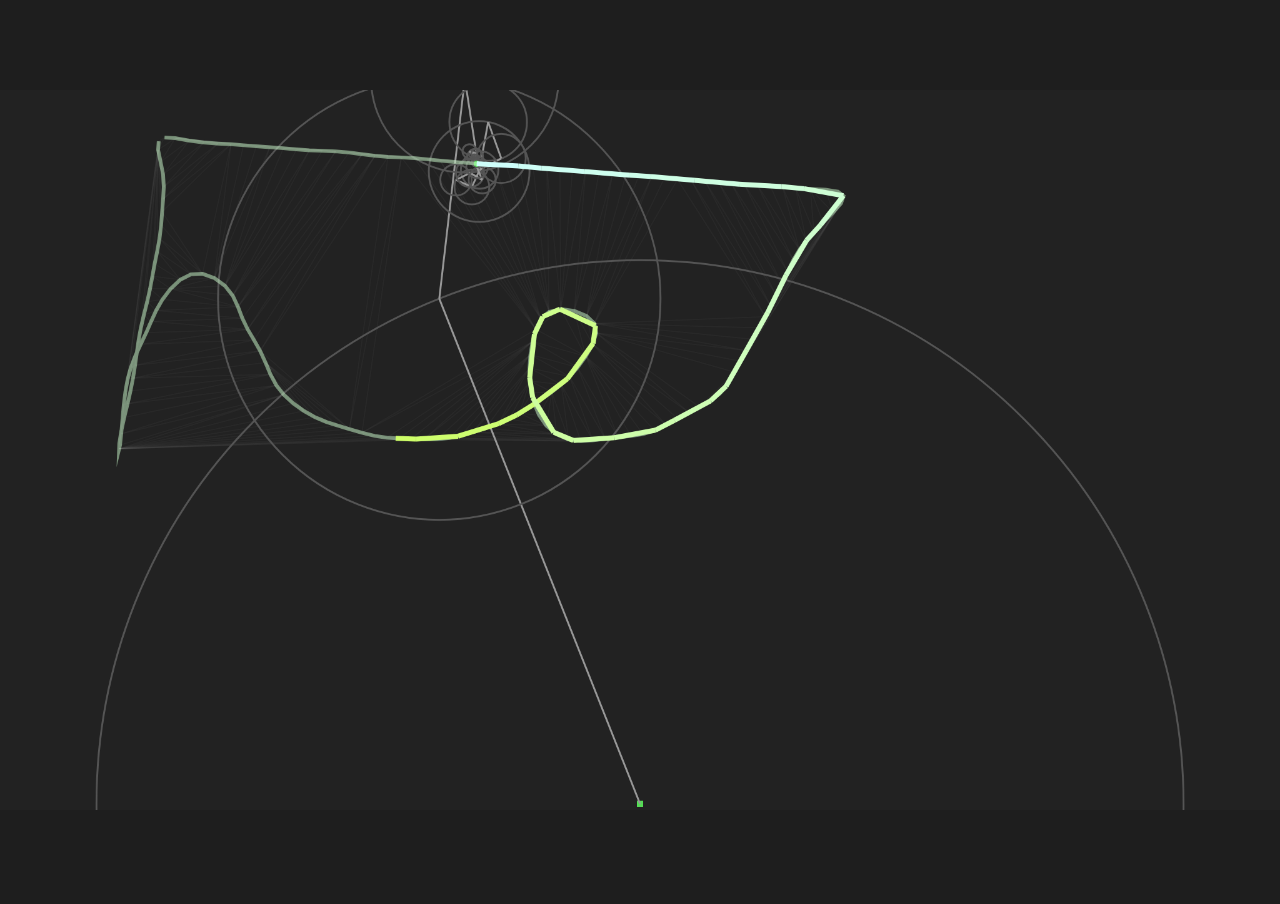
==== FFTBDay.html @ 8b93ca26 "ready for hosting" ====
<!DOCTYPE html>
<html>
<head>
	<meta charset="utf-8">
	<meta name="viewport" content="width=device-width, initial-scale=1">
	<link rel="icon" type="image/x-icon" href="data:image/svg+xml,<svg xmlns='http://www.w3.org/2000/svg'><text y='32' font-size='32'>🎉</text></svg>">
	<title>Happy Birth Day FFT</title>
	<style>
		:root {
			color-scheme: light only !important;
		}

		body {
			overflow: hidden;
			padding:0px;
			margin:0px;
			background: #1E1E1E;
		}
	</style>
</head>
<body>

<script>

function floor(n) {
	return Math.floor(n);
}

function fract(n) {
	return n - floor(n);
}

function mod(n, m) {
	return fract(n / m) * m;
}

function modR(n, m) {
	return floor(n / m) * m;
}

function rgbToHex(r, g, b) {
    r = floor(r); g = floor(g); b = floor(b);
    r = r.toString(16);
    g = g.toString(16);
    b = b.toString(16);
    return ("0".repeat(2-r.length)+r) + ("0".repeat(2-g.length)+g) + ("0".repeat(2-b.length)+b);
}

function smooth(n) {
    return n*n*(3 - 2*n);
}

function lerp(a, b, t) {
    return a*(1-t) + b*t;
}

function catmullRom(p0, p1, p2, p3, t, T=0) { // https://www.desmos.com/calculator/5rpun0qzkg
	let t2 = t*t;
	let t3 = t2*t;

	let a = (2*t3 - 3*t2 + 1);
	let b = (-2*t3 + 3*t2);
	let c = (t3 - 2*t2 + t);
	let d = (t3 - t2);

	let e = (1 - T) * 0.5;
	let f_X = (p2.x - p0.x);
	let f_Y = (p2.y - p0.y);
	let g_X = (p3.x - p1.x);
	let g_Y = (p3.y - p1.y);

	let one_X = a * p1.x;
	let two_X = b * p2.x;
	let three_X = c * e * f_X;
	let four_X = d * e * g_X;

	let one_Y = a * p1.y;
	let two_Y = b * p2.y;
	let three_Y = c * e * f_Y;
	let four_Y = d * e * g_Y;

	let x = one_X + two_X + three_X + four_X;
	let y = one_Y + two_Y + three_Y + four_Y;
	return new Point(x,y);
}

function drawCatmullRom(ctx, points, steps = 20, T=0) {
    if (points.length < 2) return;

    ctx.beginPath();
    ctx.moveTo(points[0].x, points[0].y);

    for (let i = 0; i < points.length - 1; i++) {
        const p0 = points[Math.max(0, i - 1)];
        const p1 = points[i];
        const p2 = points[i + 1];
        const p3 = points[Math.min(points.length - 1, i + 2)];

        for (let j = 1; j <= steps; j++) {
            const t = j / steps;
            const p = catmullRom(p0, p1, p2, p3, t, T);
            ctx.lineTo(p.x, p.y);
        }
    }

    ctx.stroke();
}

function drawCatmullRomBezier(ctx, points) {
    if (points.length < 4) return;

    ctx.beginPath();
    ctx.moveTo(points[1].x, points[1].y);

    for (let i = 0; i < points.length - 3; i++) {
        const p0 = points[i];
        const p1 = points[i + 1];
        const p2 = points[i + 2];
        const p3 = points[i + 3];

        const cp1 = {
            x: p1.x + (p2.x - p0.x) / 6,
            y: p1.y + (p2.y - p0.y) / 6
        };

        const cp2 = {
            x: p2.x - (p3.x - p1.x) / 6,
            y: p2.y - (p3.y - p1.y) / 6
        };

        ctx.bezierCurveTo(
            cp1.x, cp1.y,
            cp2.x, cp2.y,
            p2.x, p2.y
        );
    }

    ctx.stroke();
}

function secureRandomFloat() {
  const array = crypto.getRandomValues(new Uint32Array(1));

  return array[0] / 0xffffffff;
}

function hash12(a, b = 10) { // https://www.shadertoy.com/view/WXSBDV
	let x = a * 256.8 + 0.2;
	let y = b * 256.8 + 0.2;
	let z = x;

	x = fract(x * 0.1031);
	y = fract(y * 0.1031);
	z = fract(z * 0.1031);

	x += x * (y + 33.33);
	y += y * (z + 33.33);
	z += z * (x + 33.33);

	return fract((x + y) * z);
	/* ((fract(x * 0.1031) + fract(x * 0.1031) * (fract(y * 0.1031) + 33.33)) + (fract(y * 0.1031) + fract(y * 0.1031) * (fract(x * 0.1031) + 33.33))) * (fract(x * 0.1031) + fract(x * 0.1031) * (fract(x * 0.1031) + 33.33))
 	 =
 	fract(x * 0.1031)*(fract(x * 0.1031)+34.33) * ((2*fract(y * 0.1031) + 34.33)*fract(x * 0.1031) + 34.33*fract(y * 0.1031)) */
}

function circumCircle(p1,p2,p3) {
	// https://www.desmos.com/calculator/okei9kr8yi

	// delta x and y
	let dx1 = p1.x - p2.x;
	let dy1 = p1.y - p2.y;

	let dx2 = p2.x - p3.x;
	let dy2 = p2.y - p3.y;

	let dx3 = p3.x - p1.x;
	let dy3 = p3.y - p1.y;

	// triangle sides
	let l1 = Math.sqrt(dx1*dx1 + dy1*dy1);
	let l2 = Math.sqrt(dx2*dx2 + dy2*dy2);
	let l3 = Math.sqrt(dx3*dx3 + dy3*dy3);

	let s = (l1 + l2 + l3) / 2;

	// triangle area
	let a = Math.sqrt(s * (s - l1) * (s - l2) * (s - l3));

	// cirlce radius
	let r = (l1 * l2 * l3) / (4 * a);

	// angles between vertices
	// let a1 = Math.atan2(dy1, dx1);

	// midpoints of sides
	// let m1 = {x: p1.x - l1 / 2 * Math.cos(a1), y: p1.y - l1 / 2 * Math.sin(a1)};
	let m1 = {x: p1.x - l1 * (dx1 / l1) / 2, y: p1.y - l1 * (dy1 / l1) / 2}; // normalized dx and dy
	let m2 = {x: p2.x - l2 * (dx2 / l2) / 2, y: p2.y - l2 * (dy2 / l2) / 2};
	let m3 = {x: p3.x - l3 * (dx3 / l3) / 2, y: p3.y - l3 * (dy3 / l3) / 2};

	// perpendicular angles
	// let piOverTwo = Math.PI / 2;
	// let TAU = Math.PI * 2;
	// let a12 = mod(a1 + piOverTwo, TAU);

	// slope and y-intercept (y = mx + b)
	/*	
		s1 = Math.tan(a12)
		s1 = Math.tan(mod(Math.atan2(p1.y - p2.y, p1.x - p2.x) + piOverTwo, TAU))

		theta = Math.atan2(dy, dx)
		s1 = Math.tan(theta + piOverTwo)
		becomes: (-dx / dy)
			because: cos(theta) = dx / r
					 sin(theta) = dy / r

					 [tan(t) = sin(t)/cos(t)]
					 [tan(t + 90deg) = cos(t)/sin(t)]

			so:  -(cos(theta) / sin(theta)) = -((dx / r) / (dy / r)) = -(dx / dy)

		therefore:
			s1 = -(p1.x - p2.x) / (p1.y - p2.y)
			s1 = (p2.x - p1.x) / (p1.y - p2.y)

	*/
	let s1 = -dx1 / dy1; // slope
	let s2 = -dx2 / dy2;
	let s3 = -dx3 / dy3;

	let b1 = m1.y - s1 * m1.x; // intercept
	let b2 = m2.y - s2 * m2.x;
	let b3 = m3.y - s3 * m3.x;

	// Solving for x and then y with three equations (y=mx+b)
	let cx = (b2 - b1) / (s1 - s2);
	let cy = s3 * cx + b3
	return {x: cx, y: cy, r: r};
}

function isCollinear(p1, p2, p3) {
    const cross =
        (p2.x - p1.x) * (p3.y - p1.y) -
        (p2.y - p1.y) * (p3.x - p1.x);

    const EPSILON = 1e-10;
    return Math.abs(cross) < EPSILON;
}

function hashArrayToNumber(arr) {
  // 1. Serialize the array to a consistent string format
  const str = JSON.stringify(arr);
  
  // 2. Initialize FNV-1a 32-bit offset basis
  let hash = 2166136261;
  
  for (let i = 0; i < str.length; i++) {
    // XOR the bottom with the current character
    hash ^= str.charCodeAt(i);
    // Multiply by the 32-bit FNV prime
    hash = Math.imul(hash, 16777619);
  }
  
  // Return as an unsigned 32-bit integer
  return hash >>> 0;
}

function shuffleArrayInPlace(arr, onlyOnce=false) {
	if (onlyOnce) { let arrHash = hashArrayToNumber(arr); }
	for (let i = arr.length - 1; i >= 0; i--) {
		if (onlyOnce) {
			let j = parseInt(hash12(i, arrHash)*i);
		} else {
			let j = parseInt(secureRandomFloat()*i);
		}
		[arr[i], arr[j]] = [arr[j], arr[i]];
	}
}

function shuffleArray(arrIn, onlyOnce=false) {
	let arr = Array.from(arrIn);
	let arrHash;
	if (onlyOnce) { arrHash = hashArrayToNumber(arr); }
	for (let i = arr.length - 1; i >= 0; i--) {
		let j;
		if (onlyOnce) {
			j = parseInt(hash12(i, arrHash)*i);
		} else {
			j = parseInt(secureRandomFloat()*i);
		}
		[arr[i], arr[j]] = [arr[j], arr[i]];
	}
	return arr;
}


class Point {
	constructor(x,y) {
		this.x = x;
		this.y = y;
	}

	equals(p) {
		return (this.x == p.x && this.y == p.y);
	}
}

class Segment {
	constructor(p1, p2) {
		this.p1 = p1;
		this.p2 = p2;
		this.length = -1;
		this.computeLength();
	}

	computeLength() {
		let dx = this.p1.x - this.p2.x;
		let dy = this.p1.y - this.p2.y;
		this.length = Math.sqrt(dx * dx + dy * dy);
	}

	equals(s) { // direction doesn't matter (for now)
		return ((this.p1.equals(s.p1) && this.p2.equals(s.p2)) || (this.p1.equals(s.p2) && this.p2.equals(s.p1)));
	}

	intersect(seg2) {
		// https://www.desmos.com/calculator/l7csvkyy6v

		let W = (this.p1.x - this.p2.x) * (seg2.p1.y - seg2.p2.y) - (this.p1.y - this.p2.y) * (seg2.p1.x - seg2.p2.x);

		let Wt = (this.p1.x - seg2.p1.x) * (seg2.p1.y - seg2.p2.y) - (this.p1.y - seg2.p1.y) * (seg2.p1.x - seg2.p2.x);

		let Wu = (this.p1.x - seg2.p1.x) * (this.p1.y - this.p2.y) - (this.p1.y - seg2.p1.y) * (this.p1.x - this.p2.x);

		if (W == 0) return [false, 0, 0];
		let t = Wt/W;
		let u = Wu/W;

		let Ix = this.p1.x + t * (this.p2.x - this.p1.x);
		let Iy = this.p1.y + t * (this.p2.y - this.p1.y);
		let hit = (W == 0 ? false : (u < 0 ? false : (u > 1 ? false : (t < 0 ? false : (t > 1 ? false : true)))));
		return {hit: hit, x: Ix, y: Iy, t: t, u: u};
	}

	hasPoint(p) {
		if (this.p1.equals(p) || this.p2.equals(p)) {
			return true;
		} else {
			return false;
		}
	}
}

function pointKey(p) {
    return `${p.x},${p.y}`;
}

function segmentsToTrianglePoints(s1, s2, s3) { // assuming they make a valid triangle
	const segments = [s1, s2, s3];

    // Collect unique points
    const points = new Map();

    for (const s of segments) {
        points.set(pointKey(s.p1), s.p1);
        points.set(pointKey(s.p2), s.p2);
    }

    return [...points.values()];
}

function segmentsFormTriangle(s1, s2, s3) {
    const segments = [s1, s2, s3];

    // Collect unique points
    const points = new Map();

    for (const s of segments) {
        points.set(pointKey(s.p1), s.p1);
        points.set(pointKey(s.p2), s.p2);
    }

    // A triangle must have exactly 3 unique vertices
    if (points.size !== 3) {
        return false;
    }

    // Count how many segment endpoints touch each vertex
    const degree = {};

    for (const key of points.keys()) {
        degree[key] = 0;
    }

    for (const s of segments) {
        degree[pointKey(s.p1)]++;
        degree[pointKey(s.p2)]++;
    }

    // Every vertex must belong to exactly 2 segments
    if (!Object.values(degree).every(d => d === 2)) {
        return false;
    }

    // Check that the three points are not collinear
    const [A, B, C] = [...points.values()];

    const area2 =
        (B.x - A.x) * (C.y - A.y) -
        (B.y - A.y) * (C.x - A.x);

    return area2 !== 0;
}

function pointsFormTriangle(p1, p2, p3) {
	let s1 = new Segment(p1, p2);
	let s2 = new Segment(p2, p3);
	let s3 = new Segment(p3, p1);
	return segmentsFormTriangle(s1, s2, s3);
}

function trianglesToUniqueSegments(tris) {
	const segments = [];

    for (const tri of tris) {
        for (const seg of tri.getSegments()) {
            if (!segments.some(s => s.equals(seg))) {
                segments.push(seg);
            }
        }
    }

    return segments;
}

class Triangle {
	constructor(p1,p2,p3) {
		this.p1 = p1;
		this.p2 = p2;
		this.p3 = p3;
	}

	getSegments() {
		return [
			new Segment(this.p1, this.p2),
			new Segment(this.p2, this.p3),
			new Segment(this.p3, this.p1)
		];
	}

	getPoints() {
		return [this.p1, this.p2, this.p3];
	}

	hasPoint(p) {
		if (this.p1.x == p.x && this.p1.y == p.y) {
			return true;
		} else if (this.p2.x == p.x && this.p2.y == p.y) {
			return true;
		} else if (this.p3.x == p.x && this.p3.y == p.y) {
			return true;
		} else {
			return false
		}
	}

	getCircle() {
		if (this.circ == null) this.circ = circumCircle(this.p1, this.p2, this.p3);
		return this.circ;
	}

	pointInCirc(p) { // or on edge
		// return (p.x - circ.x)**2 + (p.y - circ.y)**2 <= circ.r**2;

		let a = this.p1;
		let b = this.p2;
		let c = this.p3;
		let d = p;

		// absolute coordinates
		// const az = a.x * a.x + a.y * a.y;
		// const bz = b.x * b.x + b.y * b.y;
		// const cz = c.x * c.x + c.y * c.y;
		// const dz = d.x * d.x + d.y * d.y;
		// const det =
		//     a.x * (b.y * (cz - dz) + c.y * (dz - bz) + d.y * (bz - cz))
		//   - b.x * (a.y * (cz - dz) + c.y * (dz - az) + d.y * (az - cz))
		//   + c.x * (a.y * (bz - dz) + b.y * (dz - az) + d.y * (az - bz))
		//   - d.x * (a.y * (bz - cz) + b.y * (cz - az) + c.y * (az - bz));

		// translated to center at (0,0)
		const ax = a.x - d.x;
	    const ay = a.y - d.y;
	    const bx = b.x - d.x;
	    const by = b.y - d.y;
	    const cx = c.x - d.x;
	    const cy = c.y - d.y;
		const det =
        (ax * ax + ay * ay) * (bx * cy - by * cx) -
        (bx * bx + by * by) * (ax * cy - ay * cx) +
        (cx * cx + cy * cy) * (ax * by - ay * bx);

		const orient =
		    (b.x - a.x) * (c.y - a.y) -
		    (b.y - a.y) * (c.x - a.x);

		// if (orient > 0) {
		//     // a -> b -> c is counterclockwise (CCW)
		//     if (det > 0) {
		// 	    // inside circumcircle
		// 	    return true;
		// 	} else if (det < 0) {
		// 	    // outside
		// 	    return false;
		// 	} else {
		// 	    // exactly on the circumcircle
		// 	    return true;
		// 	}
		// } else if (orient < 0) {
		//     // a -> b -> c is clockwise (CW)
		//     // reverse sign if clockwise
		// 	if (det < 0) {
		// 	    // inside circumcircle
		// 	    return true;
		// 	} else if (det > 0) {
		// 	    // outside
		// 	    return false;
		// 	} else {
		// 	    // exactly on the circumcircle
		// 	    return true;
		// 	}
		// } else {
		//     // collinear (no unique circumcircle)
		// 	return false;
		// }

		if (orient == 0) return false;
		const EPS = 1e-12; // accounting for floating point imprecision
		return (orient > 0) ? (det >= -EPS) : (det <= +EPS);
	}

	pointInTriangle(p) {
		let det = (this.p2.y - this.p3.y) * (this.p1.x - this.p3.x) + (this.p3.x - this.p2.x) * (this.p1.y - this.p3.y);
		if (det == 0) return false; // or true, idk just avoid error
		
		let u = (this.p2.y - this.p3.y) * (p.x - this.p3.x) + (this.p3.x - this.p2.x) * (p.y - this.p3.y);
		u = u / det;
		
		let v = (this.p3.y - this.p1.y) * (p.x - this.p3.x) + (this.p1.x - this.p3.x) * (p.y - this.p3.y);
		v = v / det;

		let w = 1 - u - v;

		return (u >= 0 && v >= 0 && w >= 0);
	}
}

function bowyer_watson_SUPERTRIANGLE(pl, M = 10) {
	let x_min = 1000000;
	let y_min = 1000000;
	let x_max = -1000000;
	let y_max = -1000000;

	for (let i = 0; i < pl.length; i++) {
		if (x_min > pl[i].x) x_min = pl[i].x;
		if (y_min > pl[i].y) y_min = pl[i].y;
		if (x_max < pl[i].x) x_max = pl[i].x;
		if (y_max < pl[i].y) y_max = pl[i].y;
	}

	let dx = x_max - x_min;
	let dy = y_max - y_min;
	let d_max = (dx > dy ? dx : dy);

	let x_mid = (x_max + x_min) * 0.5;
	let y_mid = (y_max + y_min) * 0.5;

	let v1_x = x_mid;
	let v1_y = y_max + M*d_max;

	let v2_x = x_min - M*d_max;
	let v2_y = y_min - M*d_max;

	let v3_x = x_max + M*d_max;
	let v3_y = y_min - M*d_max;

	return new Triangle(new Point(v1_x, v1_y), new Point(v2_x, v2_y), new Point(v3_x, v3_y));
}

function addBoundaryEdge(boundary, edge) {
    const index = boundary.findIndex(e => e.equals(edge));

    if (index === -1) {
        boundary.push(edge);
    } else {
        // Shared by two triangles, so remove it.
        boundary.splice(index, 1);
    }
}

// Delaunay triangulation Bowyer–Watson
function bowyer_watson(pl) { // [{x:0,y:0}] / [Point()]
	// 1. Start with a large "super triangle."
	let superTriangle = bowyer_watson_SUPERTRIANGLE(pl);
	let tris = [superTriangle]; // list of triangles

	for (let i = 0; i < pl.length; i++) {
		// Insert one point at a time.
		let pt = pl[i]; // point_temp

		// Remove every triangle whose circumcircle contains the new point.
		let temp_tris = [];
		let removedSegments = [];
		for (let j = 0; j < tris.length; j++) {
			if (!tris[j].pointInCirc(pt)) { // check if current point is in the current triangle's circumcircle (CmC)
				temp_tris.push(tris[j]); // nothing changed

			} else {
				// don't add the same segment to removedSegments twice (inccorrect)
				// if a segment appears twice, don't add it at all
				let [temp_s1, temp_s2, temp_s3] = tris[j].getSegments();
				addBoundaryEdge(removedSegments, temp_s1);
				addBoundaryEdge(removedSegments, temp_s2);
				addBoundaryEdge(removedSegments, temp_s3);
			}
		}
		
		tris = temp_tris; // triangle list without the triangles that have the point in their CmC

		// The boundary of the removed region forms a polygon.
		// Connect the new point to each boundary edge.
		for (let j = 0; j < removedSegments.length; j++) {
			// if (segmentsFormTriangle(removedSegments[j+0], removedSegments[j+1], pt)) {
			// 	let [t_p1,t_p2,t_p3] = segmentsToTrianglePoints(removedSegments[j+0], removedSegments[j+1], pt);
			// 	tris.push(new Triangle(t_p1, t_p2, t_p3));
			// }

			tris.push(new Triangle(removedSegments[j].p1, removedSegments[j].p2, pt));	
		}
	}

	// Remove triangles connected to the super triangle at the end.
	let temp_tris = [];
	let pl1 = superTriangle.getPoints();
	for (let i = 0; i < tris.length; i++) {

		let pl2 = tris[i].getPoints();
		let keepBool = true;
		for (const p1 of pl1) {
			for (const p2 of pl2) {
				if (p1.equals(p2)) {
					keepBool = false;
					break;
				}
			}
			if (!keepBool) break;
		}
		if (keepBool) temp_tris.push(tris[i]); // nothing changed
	}
	tris = temp_tris; // triangle list without the triangles that have the point in their CmC

	return tris;
} // return array of Triangles

class UnionFind { // also called disjoint set union
  constructor(n) {
    this.parent = Array.from({ length: n }, (_, i) => i); // where does vertex i point (who is its parent)
    this.rank = Array(n).fill(0); // sub-tree length  (try to keep smaller ones at the end)
  }

  find(x) { // where does x point  (which parent)
    if (this.parent[x] !== x) {
      this.parent[x] = this.find(this.parent[x]); // Path compression (3 -> 2 -> 1) => (3 -> 1)
    }
    return this.parent[x];
  }

  union(a, b) { // are these two vertices already connected?
    let rootA = this.find(a);
    let rootB = this.find(b);

    // does the vertex ultimately link back to the same parent vertex
    if (rootA === rootB) return false; // Yes, it does. You can't add the segment, as it will form a loop.

    // make sure the shorter tree is last
    if (this.rank[rootA] < this.rank[rootB]) {
      [rootA, rootB] = [rootB, rootA];
    }

    this.parent[rootB] = rootA;

    if (this.rank[rootA] === this.rank[rootB]) {
      this.rank[rootA]++;
    }

    return true; // Yes, you can add the segment. There will bo no loops.
  }
}

// minimum spanning tree Kruskal's Algorithm
function kruskal(bwsIn) { // pass in bowyer_watson after applying trianglesToUniqueSegments
	// sort segments based on length
	// let bw = bwsIn.toSorted((a, b) => (a.length - b.length)); // a - b = 1234;  b - a = 4321
	let bw = bwsIn;
	let edgeVertices = Array.from({length:bw.length}, ()=>({u: -1, v: -1, w: -1}));
	let kruskal_mst = [];

	// get the vertices  (vertices.length = number of nodes)
	let vertices = new Set();
	for (const { p1, p2 } of bw) {
	  vertices.add(pointKey(p1));
	  vertices.add(pointKey(p2));
	}
	vertices = [...vertices];
	const N = vertices.length;

	for (let i = 0; i < bw.length; i++) {
		edgeVertices[i].u = vertices.indexOf(pointKey(bw[i].p1));
		edgeVertices[i].v = vertices.indexOf(pointKey(bw[i].p2));
		edgeVertices[i].w = bw[i].length;
	}

	// // code to find each segment's connections 
	// let connections = Array.from({length:bwIn.length}, ()=>[[], []]);
	// for (let i = 0; i < bw.length; i++) {
	// 	// get all connections (segment end to end)
	// 	for (let j = 0; j < bw.length; j++) {
	// 		if (i == j) continue;
	// 		if (bw[i].p1.equals(bw[j].p1) || bw[i].p1.equals(bw[j].p2)) {
	// 			connections[i][0].push(j);
	// 		} else if (bw[i].p2.equals(bw[j].p1) || bw[i].p2.equals(bw[j].p2)) {
	// 			connections[i][1].push(j);
	// 		}
	// 	}
	// }

	let uf = new UnionFind(N);
	for (let i = 0; i < bw.length; i++) {
		if (uf.union(edgeVertices[i].u, edgeVertices[i].v)) {
			kruskal_mst.push(bw[i]);

			if (kruskal_mst.length == N - 1) break;
		}
	}
	
	return kruskal_mst;
} // return array of Segments

function mst(bwsIn) {
	return kruskal(bwsIn.toSorted((a, b) => (a.length - b.length))); // a - b = 1234;  b - a = 4321
	// return kruskal(bwsIn.toSorted((a, b) => (b.length - a.length))); // max-spanning tree
	// return kruskal(shuffleArray(bwsIn, true)); // random tree w/o loops
}

function voronoi(bwtIn) { // pass in bawyer-watson before applying trianglesToUniqueSegments
	let points = new Map(); // Map to get unique points
	let circles = [];
    for (const t of bwtIn) {
        points.set(pointKey(t.p1), t.p1);
        points.set(pointKey(t.p2), t.p2);
        points.set(pointKey(t.p3), t.p3);
    	circles.push(t.getCircle()); // get circle
    }
    points = [...points.values()]; // Map to array

    let result = [];

    for (let i = 0; i < points.length; i++) {
    	let pt = points[i];

    	// get all triangles with p in their circles
    	let temp_trianglesI = [];
    	for (let j = 0; j < bwtIn.length; j++) {
    		if (bwtIn[j].pointInCirc(pt)) {
    			temp_trianglesI.push(j);
    		}
    	}

    	// sort around p by angle
    	temp_trianglesI.sort((a,b)=>{
    		let x1 = circles[a].x;
    		let y1 = circles[a].y;
    		let t1 = Math.atan2(y1 - pt.y, x1 - pt.x);

    		let x2 = circles[b].x;
    		let y2 = circles[b].y;
    		let t2 = Math.atan2(y2 - pt.y, x2 - pt.x);

    		return t1 - t2;
    	});

    	let tval = temp_trianglesI.map((v) => {
    		return {x: circles[v].x, y: circles[v].y};
    	});
    	result.push(tval);
    }
    return result;
}


function polygonMean(pl) {
	let n = pl.length - 1;
	let cx = 0;
	let cy = 0;
	for (let i = 0; i <= n; i++) {
		cx += pl[i].x;
		cy += pl[i].y;
	}
	cx /= n;
	cy /= n;
	return {x: cx, y: cy};
}

function orderPolygon(pl) {
	let {cx, cy} = polygonMean(pl);
	let n = pl.length - 1;
	let t = [];
	for (let i = 0; i <= n; i++) {
		t.push(Math.atan2(pl[i].y - cy, pl[i].x - cx)); // angle relative to "center"
	}

	return pl.toSorted((a,b) => {
		let i1 = pl.findIndex((p) => p.equals(a));
		let i2 = pl.findIndex((p) => p.equals(b));
		return t[i1] - t[i2];
	}); // sort based on angle
}

function polygonArea(pl) { // [Point()]
	let n = pl.length - 1;
	let sum = 0;
	let j, k;
	for (let i = 0; i <= n; i++) {
		j = parseInt(mod(i + 0, n).toFixed(2));
		k = parseInt(mod(i + 1, n).toFixed(2));
		sum += (pl[j].x * pl[k].y - pl[k].x * pl[j].y);
	}
	sum /= 2;
	return sum;
}

function polygonCentroid(pl) {
	let n = pl.length - 1;
	let cx = 0;
	let cy = 0;
	let j, k;
	for (let i = 0; i <= n; i++) {
		j = parseInt(mod(i + 0, n).toFixed(2));
		k = parseInt(mod(i + 1, n).toFixed(2));
		cx += (pl[j].x + pl[k].x) * (pl[j].x * pl[k].y - pl[k].x * pl[j].y);
		cy += (pl[j].y + pl[k].y) * (pl[j].x * pl[k].y - pl[k].x * pl[j].y);
	}
	let a = polygonArea(pl);
	a *= 6;
	cx /= a;
	cy /= a;
	return {x: cx, y: cy};
}


// THIS WAS COPIED FROM AI
// RADIX-2 FFT
function transform(real, imag, inverse = false) {
    const N = real.length;

    if ((N & (N - 1)) !== 0) {
        throw new Error("Length must be a power of 2");
    }

    // Bit-reversal permutation
    let j = 0;
    for (let i = 1; i < N; i++) {
        let bit = N >> 1;
        while (j & bit) {
            j ^= bit;
            bit >>= 1;
        }
        j ^= bit;

        if (i < j) {
            [real[i], real[j]] = [real[j], real[i]];
            [imag[i], imag[j]] = [imag[j], imag[i]];
        }
    }

    // FFT / IFFT
    for (let len = 2; len <= N; len <<= 1) {
        const half = len >> 1;
        const ang = (inverse ? 2 : -2) * Math.PI / len;

        const wlen_r = Math.cos(ang);
        const wlen_i = Math.sin(ang);

        for (let i = 0; i < N; i += len) {
            let w_r = 1;
            let w_i = 0;

            for (let j = 0; j < half; j++) {
                const even = i + j;
                const odd = even + half;

                const u_r = real[even];
                const u_i = imag[even];

                const t_r = real[odd] * w_r - imag[odd] * w_i;
                const t_i = real[odd] * w_i + imag[odd] * w_r;

                real[even] = u_r + t_r;
                imag[even] = u_i + t_i;

                real[odd] = u_r - t_r;
                imag[odd] = u_i - t_i;

                const next_w_r = w_r * wlen_r - w_i * wlen_i;
                w_i = w_r * wlen_i + w_i * wlen_r;
                w_r = next_w_r;
            }
        }
    }

    // Normalize only for IFFT
    if (inverse) {
        for (let i = 0; i < N; i++) {
            real[i] /= N;
            imag[i] /= N;
        }
    }
}

function bluesteinFFT(real, imag) { // way to give n-length data to radix-2
    const N = real.length;

    // Find convolution size (next power of two)
    let M = 1;
    while (M < 2 * N - 1) {
        M <<= 1;
    }

    // Chirp arrays
    const ar = new Array(M).fill(0);
    const ai = new Array(M).fill(0);

    const br = new Array(M).fill(0);
    const bi = new Array(M).fill(0);

    for (let k = 0; k < N; k++) {
        const angle = Math.PI * k * k / N;

        const cos = Math.cos(angle);
        const sin = Math.sin(angle);

        // x[k] * exp(-i*pi*k^2/N)
        ar[k] = real[k] * cos + imag[k] * sin;
        ai[k] = imag[k] * cos - real[k] * sin;

        // exp(+i*pi*k^2/N)
        br[k] = cos;
        bi[k] = sin;

        if (k !== 0) {
            br[M - k] = cos;
            bi[M - k] = sin;
        }
    }


    // FFT(a)
    transform(ar, ai, false);

    // FFT(b)
    transform(br, bi, false);


    // Multiply in frequency domain
    for (let i = 0; i < M; i++) {
        const r = ar[i] * br[i] - ai[i] * bi[i];
        const im = ar[i] * bi[i] + ai[i] * br[i];

        ar[i] = r;
        ai[i] = im;
    }


    // Inverse FFT
    transform(ar, ai, true);


    // Final chirp multiplication
    const outR = new Array(N);
    const outI = new Array(N);

    for (let k = 0; k < N; k++) {

        const angle = Math.PI * k * k / N;

        const cos = Math.cos(angle);
        const sin = Math.sin(angle);

        outR[k] =
            ar[k] * cos +
            ai[k] * sin;

        outI[k] =
            ai[k] * cos -
            ar[k] * sin;
    }


    return {
        real: outR,
        imag: outI
    };
}

function bluesteinIFFT(real, imag) {
    const N = real.length;

    // conjugate
    for (let i = 0; i < N; i++) {
        imag[i] = -imag[i];
    }

    const result = bluesteinFFT(real, imag);

    // conjugate and scale
    for (let i = 0; i < N; i++) {
        real[i] = result.real[i] / N;
        imag[i] = -result.imag[i] / N;
    }
}

function fft(real, imag) {
	/*
	after fft, this is the frequency component:
 		real[k] + i*imag[k]
	amplitude:
 		const amplitude = Math.sqrt(real[k] * real[k] + imag[k] * imag[k]);
	phase:
		const phase = Math.atan2(imag[k], real[k]);
	-----------------------------------------------
		const frequencies = real.map((r, i) => ({
		    index: i,
		    magnitude: Math.sqrt(
		        r*r + imag[i]*imag[i]
		    ),
		    r,
		    i: imag[i]
		}));
	*/
    return bluesteinFFT(real, imag);
}

function ifft(real, imag) {
	/*
	const result = bluesteinFFT(real, imag);

	const coeffs = [];

	for (let i = 0; i < result.real.length; i++) {
	    const r = result.real[i];
	    const im = result.imag[i];

	    coeffs.push({
	        re: r,
	        im: im,
	        freq: i,
	        amp: Math.hypot(r, im),
	        phase: Math.atan2(im, r)
	    });
	}

	coeffs.sort((a, b) => b.amp - a.amp);
	const used = coeffs.slice(0, 50);

	radius: c.amp
	angle: 2PI * t * c.freq + c.phase
	x: radius * cos(angle)
	y: radius * sin(angle)
	*/
    return bluesteinIFFT(real, imag);
}

function getFrequency(k, N) {
	/*
	FFT outputs frequencies like:
		0,1,2,3,...,N-1
	but the upper half represents negative frequencies:
		0,1,2,3,...,N/2,-N/2+1,...,-3,-2,-1
	*/
    return k <= N/2 ? k : k - N;
}

function coefficientsToXY(cs, t) {
	let x = 0;
	let y = 0;
	for (const c of cs) {
		const angle = 2 * Math.PI * c.freq * t + c.phase;
		x += c.amp * Math.cos(angle);
		y += c.amp * Math.sin(angle); // - if drawing is upside down, otherwise keep +
    }
    return new Point(x, y);
}

function drawEpicycles(t, coeffs, mean, ctx, base = new Point(0,0)) {
	/*
		Drawing from the base instead of the mean (center of point) was hard, until it wasn't.

		I tried using AI instead of doing the work myself, and it couldn't figure it out (and that meant "I couldn't figure it out"). Moral of the story: Do it yourself, then use AI to bugfix and check your work. But, really, just do it yourself.
	*/
    let x = base.x;
    let y = base.y;

    ctx.fillStyle = "#5D5";
    ctx.lineWidth = 3;
    ctx.fillRect(base.x - 5, base.y - 5, 10, 10);

    for (const c of coeffs) {

        const prevX = x;
        const prevY = y;

        const radius = c.amp;
        const angle =
            2 * Math.PI * c.freq * t +
            c.phase;

        x += radius * Math.cos(angle);
        y += radius * Math.sin(angle);


        // draw circle
        ctx.strokeStyle = "#555";
        ctx.beginPath();
        ctx.arc(
            prevX,
            prevY,
            radius,
            0,
            Math.PI * 2
        );
        ctx.stroke();


        // draw arm
        ctx.strokeStyle = "#999";
        ctx.beginPath();
        ctx.moveTo(prevX, prevY);
        ctx.lineTo(x, y);
        ctx.stroke();
    }

    return new Point(x, y);
}


/**
 * Calculates the perpendicular squared distance from a point to a line segment.
 */
function getSquareSegmentDistance(p, p1, p2) {
    let x = p1.x;
    let y = p1.y;
    let dx = p2.x - x;
    let dy = p2.y - y;

    if (dx !== 0 || dy !== 0) {
        const t = ((p.x - x) * dx + (p.y - y) * dy) / (dx * dx + dy * dy);

        if (t > 1) {
            x = p2.x;
            y = p2.y;
        } else if (t > 0) {
            x += dx * t;
            y += dy * t;
        }
    }

    dx = p.x - x;
    dy = p.y - y;

    return dx * dx + dy * dy;
}

/**
 * Simplifies a polyline using the Ramer-Douglas-Peucker algorithm.
 * @param {Array<Point>} points - Array of points.
 * @param {number} epsilon - Distance threshold for simplification.
 * @returns {Array<Point>} Simplified array of points.
 */
function simplifyRDP(points, epsilon) {
    if (points.length <= 2) return points;

    const sqEpsilon = epsilon * epsilon;
    const lastIdx = points.length - 1;
    let maxSqDist = 0;
    let index = 0;

    // Find the point with the maximum distance
    for (let i = 1; i < lastIdx; i++) {
        const sqDist = getSquareSegmentDistance(points[i], points[0], points[lastIdx]);
        if (sqDist > maxSqDist) {
            index = i;
            maxSqDist = sqDist;
        }
    }

    // If max distance is greater than epsilon, recursively simplify
    if (maxSqDist > sqEpsilon) {
        const results1 = simplifyRDP(points.slice(0, index + 1), epsilon);
        const results2 = simplifyRDP(points.slice(index), epsilon);

        // Concatenate results, dropping the duplicate middle point
        return results1.slice(0, results1.length - 1).concat(results2);
    }

    // Otherwise, return the endpoints
    return [points[0], points[lastIdx]];
}


function resampleToEqualSpacing(points, spacing) {
	let n = points.length - 1;
	let n2 = 10*n;
	let n3 = 1 / n2;

	let res = [points[0]];

	for (let j = 0; j < n; j+=n3) {
		let i = parseInt(floor(j));
		let l = fract(j);

		let x = lerp(points[i].x, points[i+1].x, l);
		let y = lerp(points[i].y, points[i+1].y, l);
		let d = Math.sqrt((res[res.length-1].x - x)**2 + (res[res.length-1].y - y)**2);

		if (d >= spacing) {
			res.push(new Point(x, y));
		}
	}
	return res;
}

class Stroke {
	constructor() {
		this.raw = [];
		this.simple = [];
		this.resampled = [];
		
		this.coeffs = [];
		this.used = [];
		this.traced = [];
		this.mean = null;
		this.ftRes = [];
		this.triangleSegments = [];
	}

	async process(penBase = new Point(0,0)) {
		// this.raw.push(this.raw[0]); // copy the first point to the end for fft

		// simplify the drawn points
		this.simple = await simplifyRDP(this.raw, 5);
		this.simple.push(this.simple[0]); // copy the first point to the end for fft

		// resample so that they're equaly spaced
		this.resampled = await resampleToEqualSpacing(this.simple, 20);

		// Discrete/Fast Fourier Transform
		let cx = 0;
		let cy = 0;

		for (let pi = 0; pi < this.resampled.length; pi++) {
		    cx += this.resampled[pi].x; // race conditions
		    cy += this.resampled[pi].y;
		}

		cx /= this.resampled.length;
		cy /= this.resampled.length;
		this.mean = new Point(cx, cy);

		// const real = this.resampled.map(p => p.x - cx);
		// const imag = this.resampled.map(p => p.y - cy);
		const real = this.resampled.map(p => p.x - penBase.x);
		const imag = this.resampled.map(p => p.y - penBase.y);

		this.ftRes = fft(real, imag);

		this.coeffs = [];

		const invN = 1 / this.ftRes.real.length;
		for (let i = 0; i < this.ftRes.real.length; i++) {
		    const r = this.ftRes.real[i] * invN;
		    const im = this.ftRes.imag[i] * invN;

		    this.coeffs.push({
		        re: r,
		        im: im,
		        freq: getFrequency(i, this.ftRes.real.length),
		        amp: Math.hypot(r, im),
		        phase: Math.atan2(im, r)
		    });
		}
		this.coeffs.sort((a, b) => b.amp - a.amp); // sort according to amplitude
		this.used = this.coeffs.slice(0, 50);

		// this.used = this.used.toSorted((a, b) => a.freq - b.freq).slice(0, 50); // sort according to frequency
		// this.used = this.coeffs;

		this.traced = [];
		let sampleCount = this.resampled.length; // s=(2f+1)
		let maxFrequency = (sampleCount-1)*0.5; // (s-1)*0.5=f
		const tIncrement = 1 / sampleCount;

		for (let n = 0; n < sampleCount; n++) {
			const t = n * tIncrement;

			let x = penBase.x;
			let y = penBase.y;
			for (const c of this.used) {
				const angle = 2 * Math.PI * c.freq * t + c.phase;
				x += c.amp * Math.cos(angle);
				y += c.amp * Math.sin(angle); // - if drawing is upside down, otherwise keep +
		    }

	        // x += cx;
	        // y += cy;
	        // x += penBase.x;
	        // y += penBase.y;
			this.traced.push(new Point(x, y));
		}

		this.triangleSegments = trianglesToUniqueSegments(bowyer_watson(this.traced))
	}
}


class GameArea {
	constructor() {
		this.canvas = document.createElement("canvas");
		this.resizeCanvasFunction = this.resizeCanvasFunction.bind(this); // or wrap the callback (on resize) in an arrow function
	}

	resizeCanvasFunction() {
		// 16:9
		if (window.innerWidth >= window.innerHeight) {
			this.canvas.width = 2048; // 2**11
			this.canvas.height = 1152; // 2**10+2**7
		} else {
			this.canvas.width = 1152;
			this.canvas.height = 2048;
		}

		let canvasAspect = this.canvas.width / this.canvas.height;
		let viewPortAspect = window.innerWidth / window.innerHeight;

		if (viewPortAspect > canvasAspect) {
			this.canvas.style.width = "auto";
			this.canvas.style.height = "100vh";

			let w = window.innerHeight * canvasAspect;
			let w2 = Math.max(0, (document.documentElement.clientWidth - w)*0.5);
			this.canvas.style.margin = "0px";
			this.canvas.style.marginLeft = `${w2}px`;
			this.canvas.style.marginRight = `${w2}px`;
		} else {
			this.canvas.style.width = "100vw";
			this.canvas.style.height = "auto";

			let h = window.innerWidth / canvasAspect;
			let h2 = Math.max(0, (document.documentElement.clientHeight - h)*0.5);
			this.canvas.style.margin = "0px";
			this.canvas.style.marginTop = `${h2}px`;
			this.canvas.style.marginBottom = `${h2}px`;
		}
	}

	start() {
		this.canvas.style.background = "#222";
		this.canvas.style.padding = "0px";
		this.canvas.style.margin = "0px";

		this.resizeCanvasFunction();
		window.addEventListener("resize", this.resizeCanvasFunction);

		if (document.body.childNodes.length >= 1) { // make sure the canvas is the first thing you see
			document.body.insertBefore(this.canvas, document.body.childNodes[0]);
		} else {
			document.body.appendChild(this.canvas);
		}

		this.ctx = this.canvas.getContext("2d");
		this.ctx.width = this.canvas.width;
		this.ctx.height = this.canvas.height;
	}
}


class InputManager {
    constructor() {
        this.keysDown = new Set();
        this.keysPressed = new Set();
        this.keysReleased = new Set();

        this.mouse = {
            x: 0,
            y: 0,
            mx: 0,
            my: 0,
            buttonsDown: new Set(),
            buttonsPressed: new Set(),
            buttonsReleased: new Set()
        };

        this.touches = new Map(); // active touches
		this.touchPressed = new Set();
		this.touchReleased = new Set();
        
        this.lastTouchReleaseXY = {x: -1, y: -1};
        this.lastMouseReleaseXY = {x: -1, y: -1};

		this.swipe = {
		    active: false,
		    startX: 0,
		    startY: 0,
		    x: 0,
		    y: 0
		};

        this._bindEvents();
    }

    _bindEvents() {
        // Keyboard
        window.addEventListener("keydown", (e) => {
            if (!this.keysDown.has(e.code)) {
                this.keysPressed.add(e.code);
            }
            this.keysDown.add(e.code);
        });

        window.addEventListener("keyup", (e) => {
            this.keysDown.delete(e.code);
            this.keysReleased.add(e.code);
        });

        // Mouse move
        window.addEventListener("mousemove", (e) => {
            this.mouse.x = e.clientX;
            this.mouse.y = e.clientY;

            this.swipe.x = e.clientX;
		    this.swipe.y = e.clientY;
        });

        // Mouse down
        window.addEventListener("mousedown", (e) => {
            if (!this.mouse.buttonsDown.has(e.button)) {
                this.mouse.buttonsPressed.add(e.button);
            }
            this.mouse.buttonsDown.add(e.button);

            if (!this.swipe.active) {
	            this.swipe.active = true;
	            this.swipe.startX = e.clientX;
	            this.swipe.startY = e.clientY;
	        }
        });

        // Mouse up
        window.addEventListener("mouseup", (e) => {
            this.mouse.buttonsDown.delete(e.button);
            this.mouse.buttonsReleased.add(e.button);
            this.lastMouseReleaseXY.x = e.clientX;
            this.lastMouseReleaseXY.y = e.clientY;

            this.swipe.active = false;
        });

        // TOUCH START
		window.addEventListener("touchstart", (e) => {
		    for (const t of e.changedTouches) {
		        this.touches.set(t.identifier, {
		            x: t.clientX,
		            y: t.clientY
		        });

		        this.touchPressed.add(t.identifier);

		        // swipe start (first finger only)
		        if (!this.swipe.active) {
		            this.swipe.active = true;
		            this.swipe.startX = t.clientX;
		            this.swipe.startY = t.clientY;
		        }
		    }
		});

		// TOUCH MOVE
		window.addEventListener("touchmove", (e) => {
		    for (const t of e.changedTouches) {
		        if (this.touches.has(t.identifier)) {
		            this.touches.set(t.identifier, {
		                x: t.clientX,
		                y: t.clientY
		            });

		            this.swipe.x = t.clientX;
		            this.swipe.y = t.clientY;
		        }
		    }
		});

		// TOUCH END
		window.addEventListener("touchend", (e) => {
		    for (const t of e.changedTouches) {
		        this.touches.delete(t.identifier);
		        this.touchReleased.add(t.identifier);
                this.lastTouchReleaseXY.x = t.clientX;
                this.lastTouchReleaseXY.y = t.clientY;
                // console.log(t)
		    }

		    if (this.touches.size === 0) {
		        this.swipe.active = false;
		    }
		});

        // Prevent stuck input when switching tabs
        window.addEventListener("blur", () => {
            this.keysDown.clear();
            this.mouse.buttonsDown.clear();
            this.touches.clear();
            this.swipe.active = false;
        });
    }

    // Keyboard queries
    isKeyDown(code) {
        return this.keysDown.has(code);
    }

    isKeyPressed(code) {
        return this.keysPressed.has(code);
    }

    isKeyReleased(code) {
        return this.keysReleased.has(code);
    }

    // Mouse queries
    isMouseDown(button = 0) {
        return this.mouse.buttonsDown.has(button);
    }

    isMousePressed(button = 0) {
        return this.mouse.buttonsPressed.has(button);
    }

    isMouseReleased(button = 0) {
        return this.mouse.buttonsReleased.has(button);
    }

    getPointer() {
	    // Prefer touch if available
	    if (this.touches.size > 0) {
	        const first = this.touches.values().next().value;
	        return {
	            x: Math.round(first.x),
	            y: Math.round(first.y),
	            active: true,
	            type: "touch"
	        };
	    }

	    return {
	        x: this.mouse.x,
	        y: this.mouse.y,
	        active: this.mouse.buttonsDown.size > 0,
	        type: "mouse"
	    };
	}

    endFrame() {
	    // keyboard
	    this.keysPressed.clear();
	    this.keysReleased.clear();

	    // mouse
	    this.mouse.buttonsPressed.clear();
	    this.mouse.buttonsReleased.clear();

	    // touch
	    this.touchPressed.clear();
	    this.touchReleased.clear();
	}
}


class Game {
    constructor() {
    	this.area = new GameArea();

    	// the lines
    	this.linePoints = new Array();
    	this.path = new Array();
    	this.penBase;

    	this.linePoints.push(new Stroke());
    	this.path.push([]);

        // Timing
        this.lastTime = 0;
        this.accumulator = 0;
        this.FPS = 60;
        this.fixedDelta = 1000 / this.FPS; // 60 updates per second
        this.maxFrameTime = 250; // 1000/(this.FPS/15)
        this.currentUpdateFPS = this.FPS;
        this.currentRenderFPS = this.FPS;

        this.input = new InputManager();

        this.start();
    }

    start() {
    	this.area.start();
    	this.penBase = new Point(this.area.ctx.width / 2, this.area.ctx.height - 10);
    	this.path = [];

    	// random points to show delaunay triangulation
 		for (const p of [{"x":248,"y":77},{"x":262,"y":124},{"x":259,"y":215},{"x":186,"y":594},{"x":208,"y":445},{"x":256,"y":338},{"x":301,"y":293},{"x":335,"y":296},{"x":363,"y":313},{"x":442,"y":471},{"x":464,"y":501},{"x":515,"y":530},{"x":608,"y":555},{"x":698,"y":561},{"x":765,"y":546},{"x":827,"y":521},{"x":886,"y":482},{"x":917,"y":451},{"x":937,"y":428},{"x":956,"y":386},{"x":959,"y":372},{"x":945,"y":364},{"x":892,"y":350},{"x":872,"y":352},{"x":850,"y":400},{"x":847,"y":473},{"x":858,"y":516},{"x":892,"y":552},{"x":914,"y":561},{"x":971,"y":561},{"x":1041,"y":546},{"x":1108,"y":516},{"x":1162,"y":476},{"x":1252,"y":313},{"x":1274,"y":257},{"x":1362,"y":164},{"x":248,"y":77}]) {
			this.linePoints[0].raw.push(new Point(p["x"] / 2048 * this.area.ctx.width, p["y"] / 1152 * this.area.ctx.height));
		}

    	this.linePoints[0].process(this.penBase);
    	this.linePoints.push(new Stroke());
    	this.path.push([]);

        this.loop = this.loop.bind(this);
        requestAnimationFrame(this.loop);
    }

    resetBoard() {

    }

    loop(timestamp) {
        if (!this.lastTime) this.lastTime = timestamp;

        let frameTime = timestamp - this.lastTime;
        this.lastTime = timestamp;

        // Clamp huge frame jumps (tab freeze protection)
        if (frameTime > this.maxFrameTime) {
            frameTime = this.maxFrameTime;
        }

        this.accumulator += frameTime;

        // Fixed update loop
        while (this.accumulator >= this.fixedDelta) {
            this.update(this.fixedDelta / 1000);
            this.accumulator -= this.fixedDelta;
        }

        const alpha = this.accumulator / this.fixedDelta;
        this.render(alpha, timestamp, frameTime);

        this.input.endFrame();

        requestAnimationFrame(this.loop);
    }

    update(dt) {
    	this.currentUpdateFPS = 1 / dt;
        
        // if (this.input.isKeyDown("KeyW") || this.input.isKeyDown("ArrowUp")) this.player.d = 3;

    	if (this.input.mouse.buttonsDown.has(0) || this.input.touches.size > 0) {
    		let canBRect = this.area.canvas.getBoundingClientRect();
        	this.input.mouse.mx = Math.round((this.input.getPointer().x - canBRect.left)*(this.area.ctx.width / canBRect.width));
        	this.input.mouse.my = Math.round((this.input.getPointer().y - canBRect.top)*(this.area.ctx.height / canBRect.height));


			let lastLineI = this.linePoints.length - 1;
			let lastLinePointI = this.linePoints[lastLineI].raw.length - 1;

			if (this.linePoints[lastLineI].raw.length > 0) {
    			let dx = this.linePoints[lastLineI].raw[lastLinePointI].x - this.input.mouse.mx;
    			let dy = this.linePoints[lastLineI].raw[lastLinePointI].y - this.input.mouse.my;
    			let dh = Math.sqrt(dx * dx + dy * dy);

    			if (dh > 5) { // the distance before a new point is created
    				this.linePoints[lastLineI].raw.push(new Point(this.input.mouse.mx, this.input.mouse.my));
    			}
    		} else {
    			this.linePoints[lastLineI].raw.push(new Point(this.input.mouse.mx, this.input.mouse.my));
    		}
    	} else if (this.input.mouse.buttonsReleased.has(0) || this.input.touchReleased.size > 0) {
    		this.linePoints[this.linePoints.length-1].process(this.penBase);

    		this.linePoints.push(new Stroke());
    		this.path.push([]);

    		while (this.linePoints.length > 2) this.linePoints.splice(0,1); // keep only one Stroke
    		while (this.path.length > 2) this.path.splice(0,1);
    			
    		console.log(this.linePoints[0], this.area.ctx.width, this.area.ctx.height);
    	}
    }

    render(alpha, timestamp, frameTime) { // finalColor = color * alpha + background * (1 - alpha)
        const ctx = this.area.ctx;
        this.currentRenderFPS = 1000/frameTime;

        // Clear
        ctx.clearRect(0, 0, ctx.width, ctx.height);

        // Draw Line(s)
        ctx.fillStyle = "#D55";
        ctx.lineWidth = 5;
        for (let i = 0; i < this.linePoints.length; i++) {
        	// draw the delaunay triangulation
            ctx.strokeStyle = "#90909010";
        	ctx.lineWidth = 2;
            for (const seg of this.linePoints[i].triangleSegments) {
            	ctx.beginPath();
            	ctx.moveTo(seg.p1.x, seg.p1.y);
            	ctx.lineTo(seg.p2.x, seg.p2.y);
            	ctx.stroke();
            }

        	// Messing with FFT
	        if (this.linePoints[i].traced.length > 1) {
				let p = drawEpicycles(
		            mod(timestamp/1000 * (100/this.linePoints[i].traced.length),1),
		            this.linePoints[i].used,
		            this.linePoints[i].mean,
		            ctx,
		            this.penBase
		        );
		        ctx.beginPath();ctx.arc(p.x, p.y, 5, 0, 2*Math.PI);ctx.fill();
		        this.path[i].push(p); // add to the fading path

		        this.path[i].splice(0,this.path[i].length - parseInt(this.linePoints[i].traced.length*0.2)); // make sure it stays short

		        // background path
				ctx.strokeStyle = "#CEFECE7F";
				ctx.lineWidth = 6;
			    ctx.beginPath();
			    for (let j = 0; j < this.linePoints[i].traced.length; j++) {
			    	let x = this.linePoints[i].traced[j].x;
			    	let y = this.linePoints[i].traced[j].y;
			        if (j === 0)
			            ctx.moveTo(x, y);
			        else
			            ctx.lineTo(
			                x,
			                y
			            );
			        // ctx.fillRect(x-5, y-5, 10, 10);
			    }
			    ctx.stroke();

			    // fading path
			    ctx.lineWidth = 8;
			    for (let j = 0; j < this.path[i].length-1; j++) {
			    	ctx.strokeStyle = "#CEFE" + rgbToHex(105 + 150*(j/(this.path[i].length-1)),0,0).slice(0,2).toUpperCase();
			    	ctx.beginPath();
			    	ctx.moveTo(this.path[i][parseInt(mod(j+0, this.path[i].length))].x, this.path[i][parseInt(mod(j+0, this.path[i].length))].y);
			    	ctx.lineTo(this.path[i][parseInt(mod(j+1, this.path[i].length))].x, this.path[i][parseInt(mod(j+1, this.path[i].length))].y);
			    	ctx.stroke();
			    }
			}
        	

        	// draw the drawn lines
        	if (this.linePoints[i].traced.length <= 0) {
	        	ctx.strokeStyle = "#55D";
	        	ctx.lineWidth = 5;
	        	if (this.linePoints[i].resampled.length == 0) {
	        		drawCatmullRomBezier(ctx, this.linePoints[i].raw); // built-in bezier is faster than custom
	        	} else {
	        		drawCatmullRomBezier(ctx, this.linePoints[i].resampled);
	        	}
	        }
        }
    }
}


function startGame() {
	const game = new Game();
}

startGame();

</script>
</body>
</html>
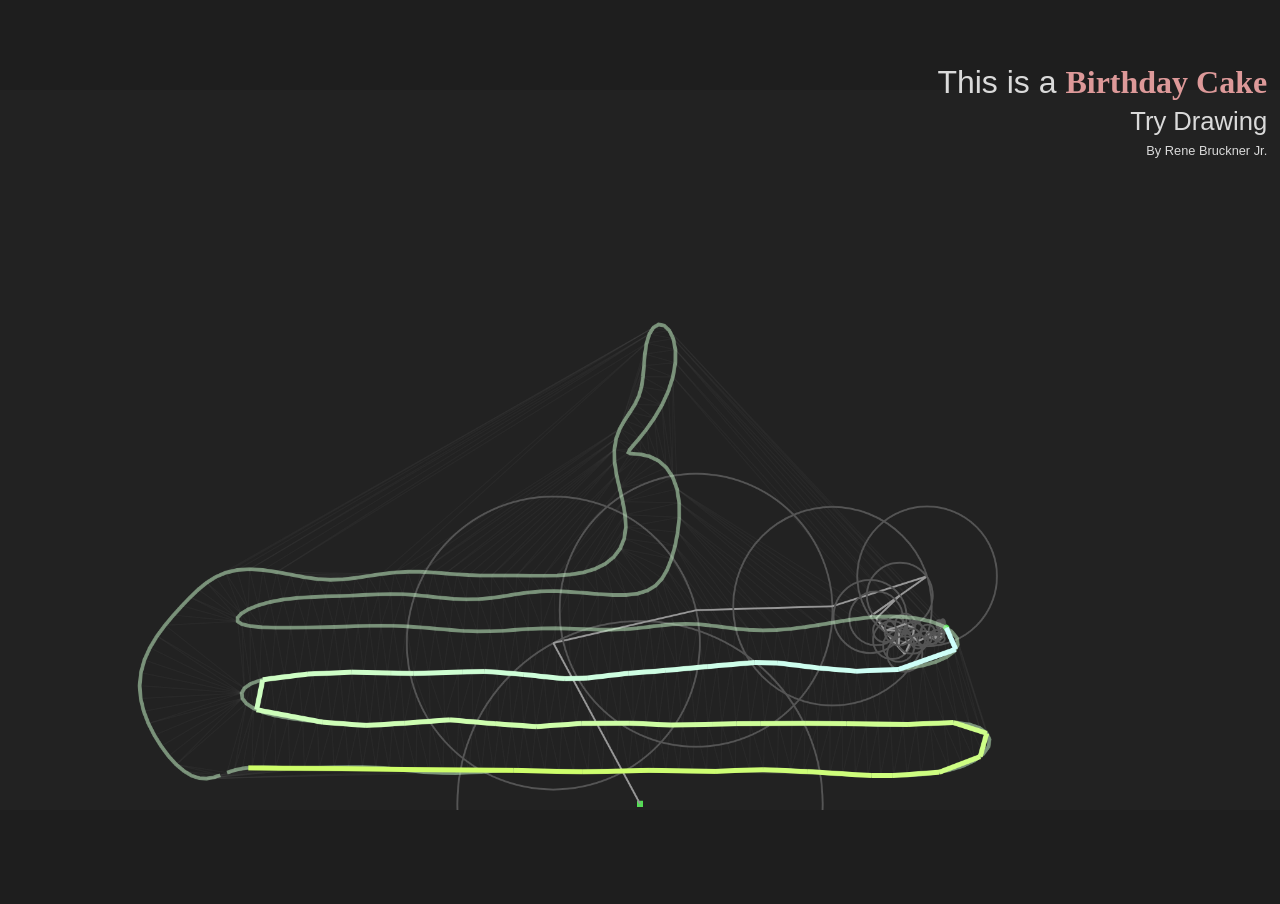
==== commit 1cc15ea3: "cake" ====
--- a/FFTBDay.html
+++ b/FFTBDay.html
@@ -16,9 +16,21 @@
 			margin:0px;
 			background: #1E1E1E;
 		}
+
+		#thisIsACake {
+			display: block;
+			position: fixed;
+			top:1em;
+			right:1%;
+			font-size: 2em;
+			color:#DADADA;
+			text-align: right;
+			font-family: sans-serif;
+		}
 	</style>
 </head>
 <body>
+	<p id="thisIsACake">This is a <strong style="font-family: serif;color:#D99;">Birthday Cake</strong><br><span style="font-size: 0.8em;">Try Drawing</span><br><sup style="font-size: 0.4em;">By Rene Bruckner Jr.</sup></p>
 
 <script>
 
@@ -32,10 +44,6 @@
 
 function mod(n, m) {
 	return fract(n / m) * m;
-}
-
-function modR(n, m) {
-	return floor(n / m) * m;
 }
 
 function rgbToHex(r, g, b) {
@@ -46,64 +54,8 @@
     return ("0".repeat(2-r.length)+r) + ("0".repeat(2-g.length)+g) + ("0".repeat(2-b.length)+b);
 }
 
-function smooth(n) {
-    return n*n*(3 - 2*n);
-}
-
 function lerp(a, b, t) {
     return a*(1-t) + b*t;
-}
-
-function catmullRom(p0, p1, p2, p3, t, T=0) { // https://www.desmos.com/calculator/5rpun0qzkg
-	let t2 = t*t;
-	let t3 = t2*t;
-
-	let a = (2*t3 - 3*t2 + 1);
-	let b = (-2*t3 + 3*t2);
-	let c = (t3 - 2*t2 + t);
-	let d = (t3 - t2);
-
-	let e = (1 - T) * 0.5;
-	let f_X = (p2.x - p0.x);
-	let f_Y = (p2.y - p0.y);
-	let g_X = (p3.x - p1.x);
-	let g_Y = (p3.y - p1.y);
-
-	let one_X = a * p1.x;
-	let two_X = b * p2.x;
-	let three_X = c * e * f_X;
-	let four_X = d * e * g_X;
-
-	let one_Y = a * p1.y;
-	let two_Y = b * p2.y;
-	let three_Y = c * e * f_Y;
-	let four_Y = d * e * g_Y;
-
-	let x = one_X + two_X + three_X + four_X;
-	let y = one_Y + two_Y + three_Y + four_Y;
-	return new Point(x,y);
-}
-
-function drawCatmullRom(ctx, points, steps = 20, T=0) {
-    if (points.length < 2) return;
-
-    ctx.beginPath();
-    ctx.moveTo(points[0].x, points[0].y);
-
-    for (let i = 0; i < points.length - 1; i++) {
-        const p0 = points[Math.max(0, i - 1)];
-        const p1 = points[i];
-        const p2 = points[i + 1];
-        const p3 = points[Math.min(points.length - 1, i + 2)];
-
-        for (let j = 1; j <= steps; j++) {
-            const t = j / steps;
-            const p = catmullRom(p0, p1, p2, p3, t, T);
-            ctx.lineTo(p.x, p.y);
-        }
-    }
-
-    ctx.stroke();
 }
 
 function drawCatmullRomBezier(ctx, points) {
@@ -236,15 +188,6 @@
 	let cx = (b2 - b1) / (s1 - s2);
 	let cy = s3 * cx + b3
 	return {x: cx, y: cy, r: r};
-}
-
-function isCollinear(p1, p2, p3) {
-    const cross =
-        (p2.x - p1.x) * (p3.y - p1.y) -
-        (p2.y - p1.y) * (p3.x - p1.x);
-
-    const EPSILON = 1e-10;
-    return Math.abs(cross) < EPSILON;
 }
 
 function hashArrayToNumber(arr) {
@@ -265,34 +208,6 @@
   return hash >>> 0;
 }
 
-function shuffleArrayInPlace(arr, onlyOnce=false) {
-	if (onlyOnce) { let arrHash = hashArrayToNumber(arr); }
-	for (let i = arr.length - 1; i >= 0; i--) {
-		if (onlyOnce) {
-			let j = parseInt(hash12(i, arrHash)*i);
-		} else {
-			let j = parseInt(secureRandomFloat()*i);
-		}
-		[arr[i], arr[j]] = [arr[j], arr[i]];
-	}
-}
-
-function shuffleArray(arrIn, onlyOnce=false) {
-	let arr = Array.from(arrIn);
-	let arrHash;
-	if (onlyOnce) { arrHash = hashArrayToNumber(arr); }
-	for (let i = arr.length - 1; i >= 0; i--) {
-		let j;
-		if (onlyOnce) {
-			j = parseInt(hash12(i, arrHash)*i);
-		} else {
-			j = parseInt(secureRandomFloat()*i);
-		}
-		[arr[i], arr[j]] = [arr[j], arr[i]];
-	}
-	return arr;
-}
-
 
 class Point {
 	constructor(x,y) {
@@ -464,29 +379,11 @@
 		}
 	}
 
-	getCircle() {
-		if (this.circ == null) this.circ = circumCircle(this.p1, this.p2, this.p3);
-		return this.circ;
-	}
-
 	pointInCirc(p) { // or on edge
-		// return (p.x - circ.x)**2 + (p.y - circ.y)**2 <= circ.r**2;
-
 		let a = this.p1;
 		let b = this.p2;
 		let c = this.p3;
 		let d = p;
-
-		// absolute coordinates
-		// const az = a.x * a.x + a.y * a.y;
-		// const bz = b.x * b.x + b.y * b.y;
-		// const cz = c.x * c.x + c.y * c.y;
-		// const dz = d.x * d.x + d.y * d.y;
-		// const det =
-		//     a.x * (b.y * (cz - dz) + c.y * (dz - bz) + d.y * (bz - cz))
-		//   - b.x * (a.y * (cz - dz) + c.y * (dz - az) + d.y * (az - cz))
-		//   + c.x * (a.y * (bz - dz) + b.y * (dz - az) + d.y * (az - bz))
-		//   - d.x * (a.y * (bz - cz) + b.y * (cz - az) + c.y * (az - bz));
 
 		// translated to center at (0,0)
 		const ax = a.x - d.x;
@@ -504,36 +401,6 @@
 		    (b.x - a.x) * (c.y - a.y) -
 		    (b.y - a.y) * (c.x - a.x);
 
-		// if (orient > 0) {
-		//     // a -> b -> c is counterclockwise (CCW)
-		//     if (det > 0) {
-		// 	    // inside circumcircle
-		// 	    return true;
-		// 	} else if (det < 0) {
-		// 	    // outside
-		// 	    return false;
-		// 	} else {
-		// 	    // exactly on the circumcircle
-		// 	    return true;
-		// 	}
-		// } else if (orient < 0) {
-		//     // a -> b -> c is clockwise (CW)
-		//     // reverse sign if clockwise
-		// 	if (det < 0) {
-		// 	    // inside circumcircle
-		// 	    return true;
-		// 	} else if (det > 0) {
-		// 	    // outside
-		// 	    return false;
-		// 	} else {
-		// 	    // exactly on the circumcircle
-		// 	    return true;
-		// 	}
-		// } else {
-		//     // collinear (no unique circumcircle)
-		// 	return false;
-		// }
-
 		if (orient == 0) return false;
 		const EPS = 1e-12; // accounting for floating point imprecision
 		return (orient > 0) ? (det >= -EPS) : (det <= +EPS);
@@ -605,7 +472,6 @@
 	let tris = [superTriangle]; // list of triangles
 
 	for (let i = 0; i < pl.length; i++) {
-		// Insert one point at a time.
 		let pt = pl[i]; // point_temp
 
 		// Remove every triangle whose circumcircle contains the new point.
@@ -613,11 +479,9 @@
 		let removedSegments = [];
 		for (let j = 0; j < tris.length; j++) {
 			if (!tris[j].pointInCirc(pt)) { // check if current point is in the current triangle's circumcircle (CmC)
-				temp_tris.push(tris[j]); // nothing changed
+				temp_tris.push(tris[j]);
 
 			} else {
-				// don't add the same segment to removedSegments twice (inccorrect)
-				// if a segment appears twice, don't add it at all
 				let [temp_s1, temp_s2, temp_s3] = tris[j].getSegments();
 				addBoundaryEdge(removedSegments, temp_s1);
 				addBoundaryEdge(removedSegments, temp_s2);
@@ -630,11 +494,6 @@
 		// The boundary of the removed region forms a polygon.
 		// Connect the new point to each boundary edge.
 		for (let j = 0; j < removedSegments.length; j++) {
-			// if (segmentsFormTriangle(removedSegments[j+0], removedSegments[j+1], pt)) {
-			// 	let [t_p1,t_p2,t_p3] = segmentsToTrianglePoints(removedSegments[j+0], removedSegments[j+1], pt);
-			// 	tris.push(new Triangle(t_p1, t_p2, t_p3));
-			// }
-
 			tris.push(new Triangle(removedSegments[j].p1, removedSegments[j].p2, pt));	
 		}
 	}
@@ -662,203 +521,7 @@
 	return tris;
 } // return array of Triangles
 
-class UnionFind { // also called disjoint set union
-  constructor(n) {
-    this.parent = Array.from({ length: n }, (_, i) => i); // where does vertex i point (who is its parent)
-    this.rank = Array(n).fill(0); // sub-tree length  (try to keep smaller ones at the end)
-  }
-
-  find(x) { // where does x point  (which parent)
-    if (this.parent[x] !== x) {
-      this.parent[x] = this.find(this.parent[x]); // Path compression (3 -> 2 -> 1) => (3 -> 1)
-    }
-    return this.parent[x];
-  }
-
-  union(a, b) { // are these two vertices already connected?
-    let rootA = this.find(a);
-    let rootB = this.find(b);
-
-    // does the vertex ultimately link back to the same parent vertex
-    if (rootA === rootB) return false; // Yes, it does. You can't add the segment, as it will form a loop.
-
-    // make sure the shorter tree is last
-    if (this.rank[rootA] < this.rank[rootB]) {
-      [rootA, rootB] = [rootB, rootA];
-    }
-
-    this.parent[rootB] = rootA;
-
-    if (this.rank[rootA] === this.rank[rootB]) {
-      this.rank[rootA]++;
-    }
-
-    return true; // Yes, you can add the segment. There will bo no loops.
-  }
-}
-
-// minimum spanning tree Kruskal's Algorithm
-function kruskal(bwsIn) { // pass in bowyer_watson after applying trianglesToUniqueSegments
-	// sort segments based on length
-	// let bw = bwsIn.toSorted((a, b) => (a.length - b.length)); // a - b = 1234;  b - a = 4321
-	let bw = bwsIn;
-	let edgeVertices = Array.from({length:bw.length}, ()=>({u: -1, v: -1, w: -1}));
-	let kruskal_mst = [];
-
-	// get the vertices  (vertices.length = number of nodes)
-	let vertices = new Set();
-	for (const { p1, p2 } of bw) {
-	  vertices.add(pointKey(p1));
-	  vertices.add(pointKey(p2));
-	}
-	vertices = [...vertices];
-	const N = vertices.length;
-
-	for (let i = 0; i < bw.length; i++) {
-		edgeVertices[i].u = vertices.indexOf(pointKey(bw[i].p1));
-		edgeVertices[i].v = vertices.indexOf(pointKey(bw[i].p2));
-		edgeVertices[i].w = bw[i].length;
-	}
-
-	// // code to find each segment's connections 
-	// let connections = Array.from({length:bwIn.length}, ()=>[[], []]);
-	// for (let i = 0; i < bw.length; i++) {
-	// 	// get all connections (segment end to end)
-	// 	for (let j = 0; j < bw.length; j++) {
-	// 		if (i == j) continue;
-	// 		if (bw[i].p1.equals(bw[j].p1) || bw[i].p1.equals(bw[j].p2)) {
-	// 			connections[i][0].push(j);
-	// 		} else if (bw[i].p2.equals(bw[j].p1) || bw[i].p2.equals(bw[j].p2)) {
-	// 			connections[i][1].push(j);
-	// 		}
-	// 	}
-	// }
-
-	let uf = new UnionFind(N);
-	for (let i = 0; i < bw.length; i++) {
-		if (uf.union(edgeVertices[i].u, edgeVertices[i].v)) {
-			kruskal_mst.push(bw[i]);
-
-			if (kruskal_mst.length == N - 1) break;
-		}
-	}
-	
-	return kruskal_mst;
-} // return array of Segments
-
-function mst(bwsIn) {
-	return kruskal(bwsIn.toSorted((a, b) => (a.length - b.length))); // a - b = 1234;  b - a = 4321
-	// return kruskal(bwsIn.toSorted((a, b) => (b.length - a.length))); // max-spanning tree
-	// return kruskal(shuffleArray(bwsIn, true)); // random tree w/o loops
-}
-
-function voronoi(bwtIn) { // pass in bawyer-watson before applying trianglesToUniqueSegments
-	let points = new Map(); // Map to get unique points
-	let circles = [];
-    for (const t of bwtIn) {
-        points.set(pointKey(t.p1), t.p1);
-        points.set(pointKey(t.p2), t.p2);
-        points.set(pointKey(t.p3), t.p3);
-    	circles.push(t.getCircle()); // get circle
-    }
-    points = [...points.values()]; // Map to array
-
-    let result = [];
-
-    for (let i = 0; i < points.length; i++) {
-    	let pt = points[i];
-
-    	// get all triangles with p in their circles
-    	let temp_trianglesI = [];
-    	for (let j = 0; j < bwtIn.length; j++) {
-    		if (bwtIn[j].pointInCirc(pt)) {
-    			temp_trianglesI.push(j);
-    		}
-    	}
-
-    	// sort around p by angle
-    	temp_trianglesI.sort((a,b)=>{
-    		let x1 = circles[a].x;
-    		let y1 = circles[a].y;
-    		let t1 = Math.atan2(y1 - pt.y, x1 - pt.x);
-
-    		let x2 = circles[b].x;
-    		let y2 = circles[b].y;
-    		let t2 = Math.atan2(y2 - pt.y, x2 - pt.x);
-
-    		return t1 - t2;
-    	});
-
-    	let tval = temp_trianglesI.map((v) => {
-    		return {x: circles[v].x, y: circles[v].y};
-    	});
-    	result.push(tval);
-    }
-    return result;
-}
-
-
-function polygonMean(pl) {
-	let n = pl.length - 1;
-	let cx = 0;
-	let cy = 0;
-	for (let i = 0; i <= n; i++) {
-		cx += pl[i].x;
-		cy += pl[i].y;
-	}
-	cx /= n;
-	cy /= n;
-	return {x: cx, y: cy};
-}
-
-function orderPolygon(pl) {
-	let {cx, cy} = polygonMean(pl);
-	let n = pl.length - 1;
-	let t = [];
-	for (let i = 0; i <= n; i++) {
-		t.push(Math.atan2(pl[i].y - cy, pl[i].x - cx)); // angle relative to "center"
-	}
-
-	return pl.toSorted((a,b) => {
-		let i1 = pl.findIndex((p) => p.equals(a));
-		let i2 = pl.findIndex((p) => p.equals(b));
-		return t[i1] - t[i2];
-	}); // sort based on angle
-}
-
-function polygonArea(pl) { // [Point()]
-	let n = pl.length - 1;
-	let sum = 0;
-	let j, k;
-	for (let i = 0; i <= n; i++) {
-		j = parseInt(mod(i + 0, n).toFixed(2));
-		k = parseInt(mod(i + 1, n).toFixed(2));
-		sum += (pl[j].x * pl[k].y - pl[k].x * pl[j].y);
-	}
-	sum /= 2;
-	return sum;
-}
-
-function polygonCentroid(pl) {
-	let n = pl.length - 1;
-	let cx = 0;
-	let cy = 0;
-	let j, k;
-	for (let i = 0; i <= n; i++) {
-		j = parseInt(mod(i + 0, n).toFixed(2));
-		k = parseInt(mod(i + 1, n).toFixed(2));
-		cx += (pl[j].x + pl[k].x) * (pl[j].x * pl[k].y - pl[k].x * pl[j].y);
-		cy += (pl[j].y + pl[k].y) * (pl[j].x * pl[k].y - pl[k].x * pl[j].y);
-	}
-	let a = polygonArea(pl);
-	a *= 6;
-	cx /= a;
-	cy /= a;
-	return {x: cx, y: cy};
-}
-
-
-// THIS WAS COPIED FROM AI
+
 // RADIX-2 FFT
 function transform(real, imag, inverse = false) {
     const N = real.length;
@@ -1090,17 +753,6 @@
     return k <= N/2 ? k : k - N;
 }
 
-function coefficientsToXY(cs, t) {
-	let x = 0;
-	let y = 0;
-	for (const c of cs) {
-		const angle = 2 * Math.PI * c.freq * t + c.phase;
-		x += c.amp * Math.cos(angle);
-		y += c.amp * Math.sin(angle); // - if drawing is upside down, otherwise keep +
-    }
-    return new Point(x, y);
-}
-
 function drawEpicycles(t, coeffs, mean, ctx, base = new Point(0,0)) {
 	/*
 		Drawing from the base instead of the mean (center of point) was hard, until it wasn't.
@@ -1215,7 +867,6 @@
     // Otherwise, return the endpoints
     return [points[0], points[lastIdx]];
 }
-
 
 function resampleToEqualSpacing(points, spacing) {
 	let n = points.length - 1;
@@ -1331,7 +982,6 @@
 	}
 }
 
-
 class GameArea {
 	constructor() {
 		this.canvas = document.createElement("canvas");
@@ -1347,6 +997,10 @@
 			this.canvas.width = 1152;
 			this.canvas.height = 2048;
 		}
+		if (this.ctx != null) {
+			this.ctx.width = this.canvas.width;
+			this.ctx.height = this.canvas.height;
+		}
 
 		let canvasAspect = this.canvas.width / this.canvas.height;
 		let viewPortAspect = window.innerWidth / window.innerHeight;
@@ -1391,7 +1045,6 @@
 		this.ctx.height = this.canvas.height;
 	}
 }
-
 
 class InputManager {
     constructor() {
@@ -1593,7 +1246,6 @@
 	}
 }
 
-
 class Game {
     constructor() {
     	this.area = new GameArea();
@@ -1625,8 +1277,8 @@
     	this.penBase = new Point(this.area.ctx.width / 2, this.area.ctx.height - 10);
     	this.path = [];
 
-    	// random points to show delaunay triangulation
- 		for (const p of [{"x":248,"y":77},{"x":262,"y":124},{"x":259,"y":215},{"x":186,"y":594},{"x":208,"y":445},{"x":256,"y":338},{"x":301,"y":293},{"x":335,"y":296},{"x":363,"y":313},{"x":442,"y":471},{"x":464,"y":501},{"x":515,"y":530},{"x":608,"y":555},{"x":698,"y":561},{"x":765,"y":546},{"x":827,"y":521},{"x":886,"y":482},{"x":917,"y":451},{"x":937,"y":428},{"x":956,"y":386},{"x":959,"y":372},{"x":945,"y":364},{"x":892,"y":350},{"x":872,"y":352},{"x":850,"y":400},{"x":847,"y":473},{"x":858,"y":516},{"x":892,"y":552},{"x":914,"y":561},{"x":971,"y":561},{"x":1041,"y":546},{"x":1108,"y":516},{"x":1162,"y":476},{"x":1252,"y":313},{"x":1274,"y":257},{"x":1362,"y":164},{"x":248,"y":77}]) {
+    	// "random" points to show
+ 		for (const p of [{"x":341,"y":1086},{"x":1528,"y":1093},{"x":1557,"y":1086},{"x":1574,"y":1070},{"x":1588,"y":1016},{"x":1578,"y":1003},{"x":1472,"y":1022},{"x":1381,"y":1014},{"x":622,"y":1014},{"x":455,"y":1009},{"x":368,"y":980},{"x":374,"y":949},{"x":403,"y":935},{"x":996,"y":935},{"x":1033,"y":926},{"x":1503,"y":922},{"x":1518,"y":916},{"x":1536,"y":899},{"x":1543,"y":870},{"x":1520,"y":851},{"x":1487,"y":847},{"x":1245,"y":854},{"x":1206,"y":862},{"x":349,"y":860},{"x":354,"y":845},{"x":380,"y":831},{"x":472,"y":810},{"x":1042,"y":808},{"x":1058,"y":789},{"x":1067,"y":760},{"x":1085,"y":668},{"x":1085,"y":627},{"x":1056,"y":571},{"x":1029,"y":575},{"x":1017,"y":587},{"x":1017,"y":608},{"x":1004,"y":608},{"x":994,"y":569},{"x":1054,"y":540},{"x":1067,"y":504},{"x":1067,"y":377},{"x":1060,"y":350},{"x":1050,"y":348},{"x":1035,"y":369},{"x":1040,"y":504},{"x":1002,"y":510},{"x":975,"y":540},{"x":975,"y":587},{"x":1002,"y":617},{"x":998,"y":698},{"x":983,"y":764},{"x":892,"y":777},{"x":358,"y":773},{"x":304,"y":806},{"x":237,"y":891},{"x":225,"y":939},{"x":233,"y":1010},{"x":258,"y":1062},{"x":281,"y":1088},{"x":378,"y":1107},{"x":341,"y":1086}]) {
 			this.linePoints[0].raw.push(new Point(p["x"] / 2048 * this.area.ctx.width, p["y"] / 1152 * this.area.ctx.height));
 		}
 
@@ -1636,10 +1288,6 @@
 
         this.loop = this.loop.bind(this);
         requestAnimationFrame(this.loop);
-    }
-
-    resetBoard() {
-
     }
 
     loop(timestamp) {
@@ -1702,8 +1350,9 @@
 
     		while (this.linePoints.length > 2) this.linePoints.splice(0,1); // keep only one Stroke
     		while (this.path.length > 2) this.path.splice(0,1);
+    		if (document.querySelector("#thisIsACake")) document.getElementById("thisIsACake").remove();
     			
-    		console.log(this.linePoints[0], this.area.ctx.width, this.area.ctx.height);
+    		// console.log(this.linePoints[0], this.area.ctx.width, this.area.ctx.height); // Get the stroke for setting the starting img
     	}
     }
 
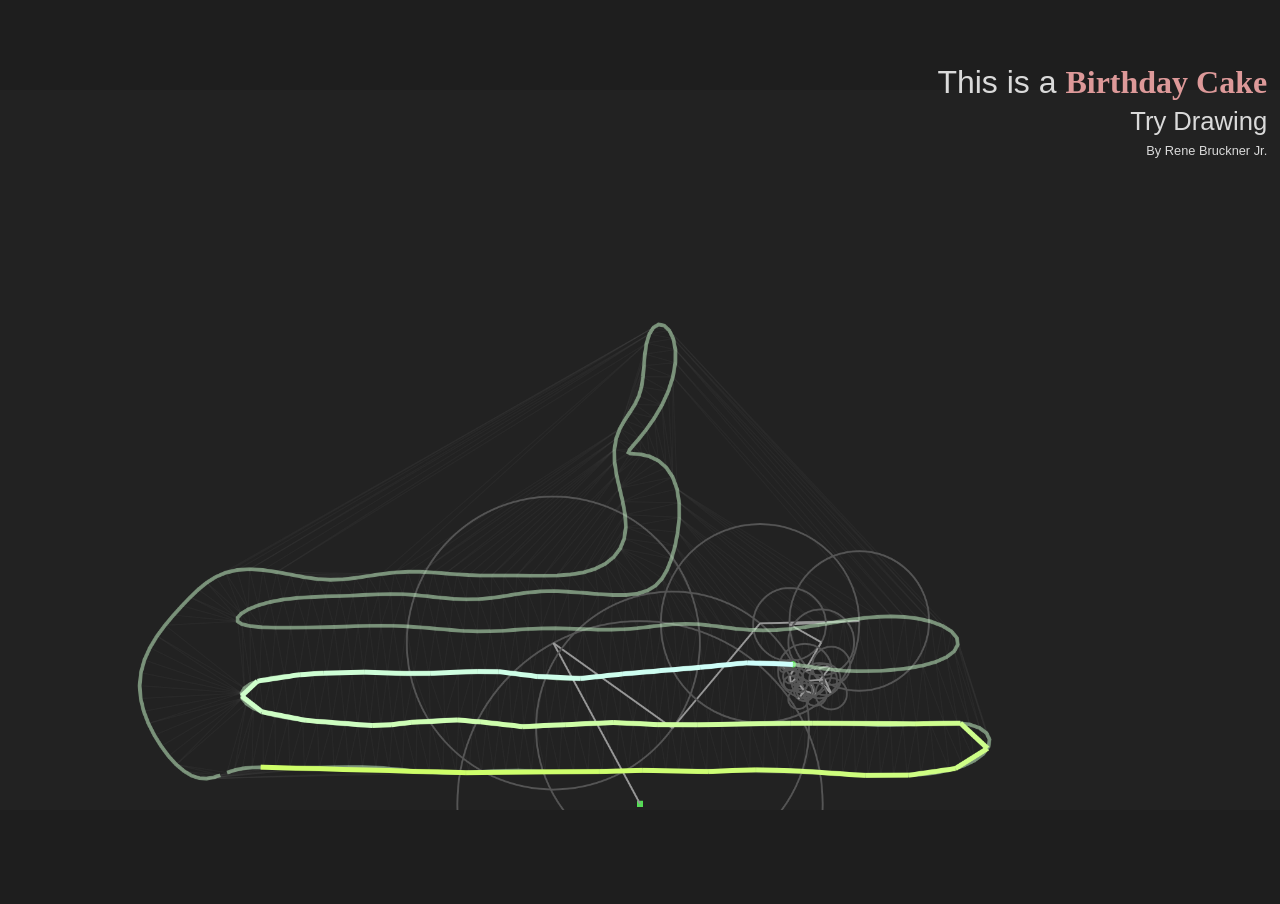
==== commit ebdbad3b: "global speed var" ====
--- a/FFTBDay.html
+++ b/FFTBDay.html
@@ -33,6 +33,8 @@
 	<p id="thisIsACake">This is a <strong style="font-family: serif;color:#D99;">Birthday Cake</strong><br><span style="font-size: 0.8em;">Try Drawing</span><br><sup style="font-size: 0.4em;">By Rene Bruckner Jr.</sup></p>
 
 <script>
+
+var GLOBAL_SPEED_VARIABLE_FOR_FFT_EPICYCLES = 100;
 
 function floor(n) {
 	return Math.floor(n);
@@ -1380,7 +1382,7 @@
         	// Messing with FFT
 	        if (this.linePoints[i].traced.length > 1) {
 				let p = drawEpicycles(
-		            mod(timestamp/1000 * (100/this.linePoints[i].traced.length),1),
+		            mod(timestamp/1000 * (GLOBAL_SPEED_VARIABLE_FOR_FFT_EPICYCLES/this.linePoints[i].traced.length),1),
 		            this.linePoints[i].used,
 		            this.linePoints[i].mean,
 		            ctx,
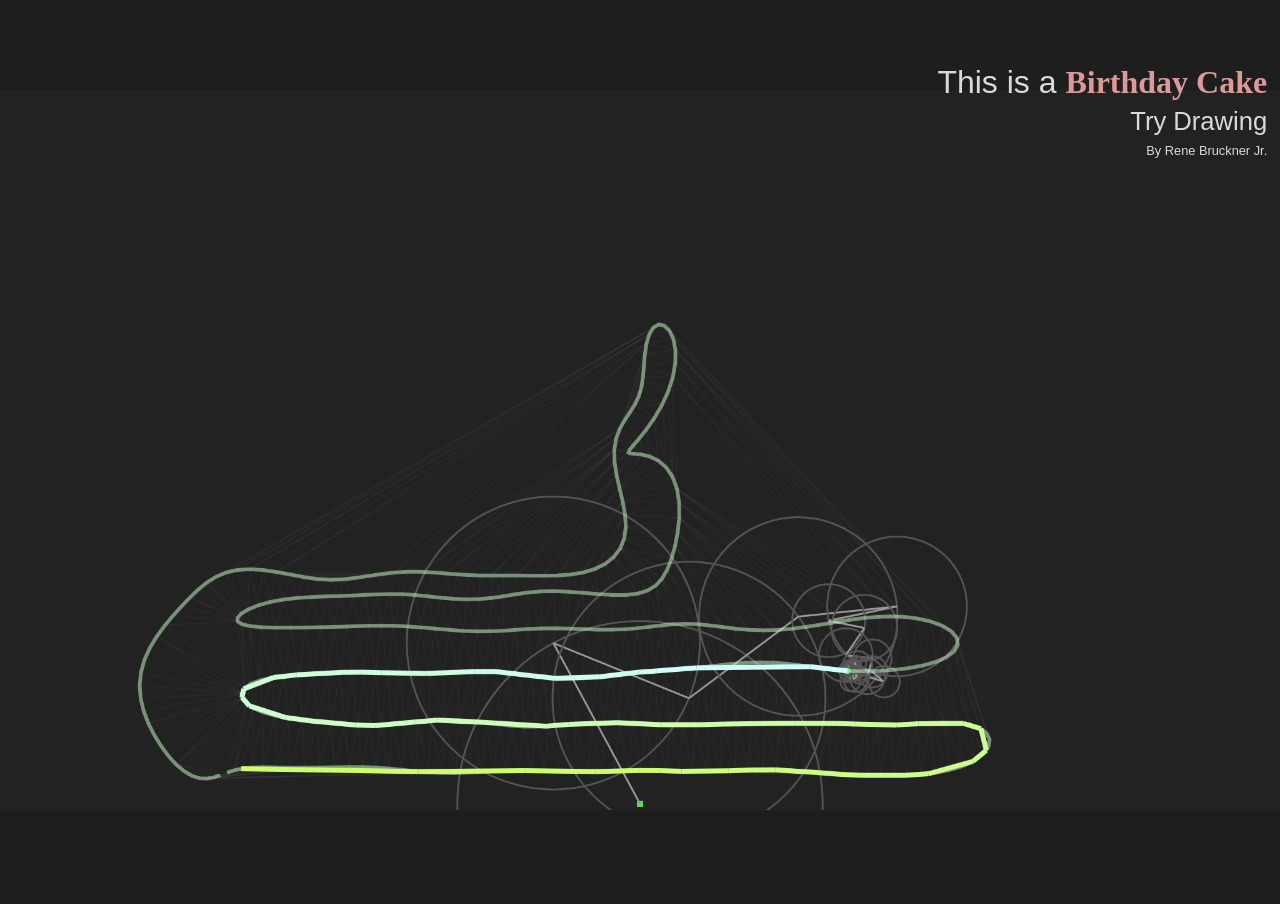
==== commit 9603fbda: "readme and license" ====
--- a/FFTBDay.html
+++ b/FFTBDay.html
@@ -1,3 +1,23 @@
+<!-- 
+	Happy Birthday FFT uses to Fast Fourier Transform to visuallize drawings
+    Copyright (C) 2026  Rene Bruckner Jr.
+
+    This program is free software: you can redistribute it and/or modify
+    it under the terms of the GNU Affero General Public License as published
+    by the Free Software Foundation, either version 3 of the License, or
+    (at your option) any later version.
+
+    This program is distributed in the hope that it will be useful,
+    but WITHOUT ANY WARRANTY; without even the implied warranty of
+    MERCHANTABILITY or FITNESS FOR A PARTICULAR PURPOSE.  See the
+    GNU Affero General Public License for more details.
+
+    You should have received a copy of the GNU Affero General Public License
+    along with this program.  If not, see <https://www.gnu.org/licenses/>.
+
+    Source: <https://github.com/renebrucknerjnr/a-concept-implemented-in-js>
+-->
+
 <!DOCTYPE html>
 <html>
 <head>
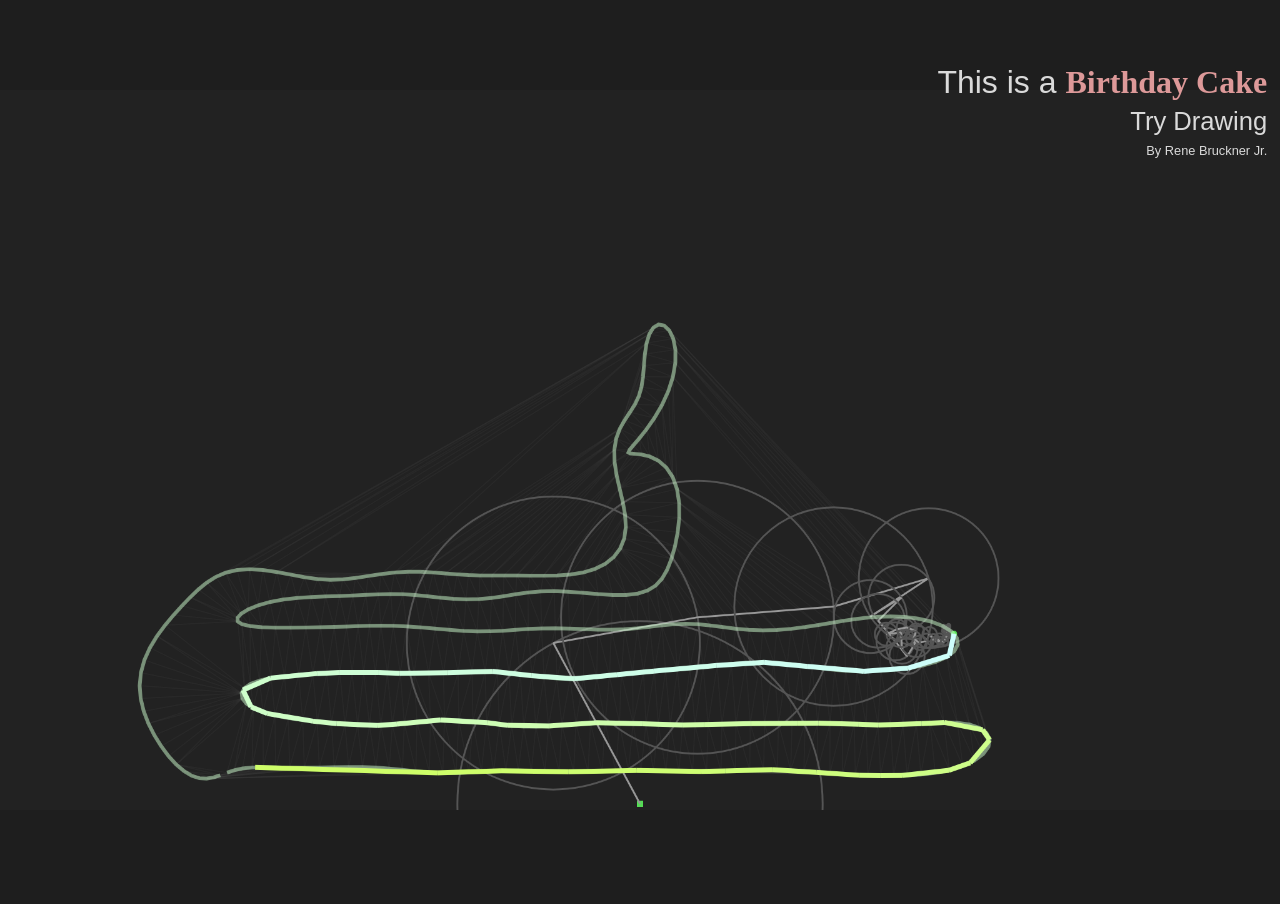
==== commit 90f81af0: "Update FFTBDay.html touch-action: none;" ====
--- a/FFTBDay.html
+++ b/FFTBDay.html
@@ -28,6 +28,9 @@
 	<style>
 		:root {
 			color-scheme: light only !important;
+		}
+		html, body {
+			touch-action: none;
 		}
 
 		body {
@@ -1466,4 +1469,4 @@
 
 </script>
 </body>
-</html>+</html>
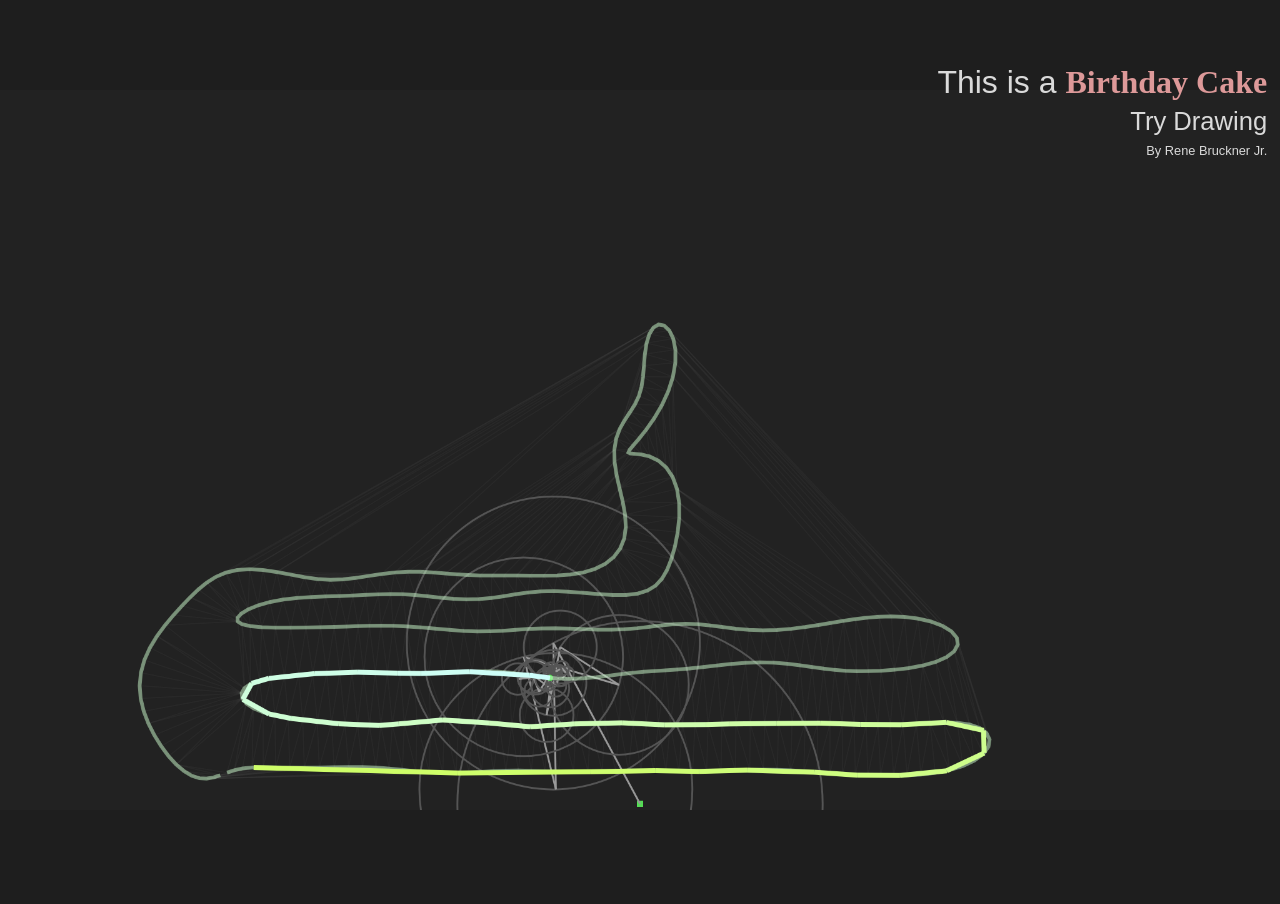
==== commit 9f76ac03: "Update FFTBDay.html MOre fixES" ====
--- a/FFTBDay.html
+++ b/FFTBDay.html
@@ -22,7 +22,7 @@
 <html>
 <head>
 	<meta charset="utf-8">
-	<meta name="viewport" content="width=device-width, initial-scale=1">
+	<meta name="viewport" content="width=device-width, initial-scale=1.0, maximum-scale=1.0, user-scalable=no">
 	<link rel="icon" type="image/x-icon" href="data:image/svg+xml,<svg xmlns='http://www.w3.org/2000/svg'><text y='32' font-size='32'>🎉</text></svg>">
 	<title>Happy Birth Day FFT</title>
 	<style>
@@ -30,7 +30,12 @@
 			color-scheme: light only !important;
 		}
 		html, body {
-			touch-action: none;
+		    overscroll-behavior: none; /* Blocks the "bounce" effect at the edges */
+		    touch-action: none;        /* Prevents default panning and zooming */
+		    overflow: hidden;          /* Removes scrolling */
+		    user-select: none;         /* Prevents text highlighting */
+		    width: 100%;
+		    height: 100%;
 		}
 
 		body {
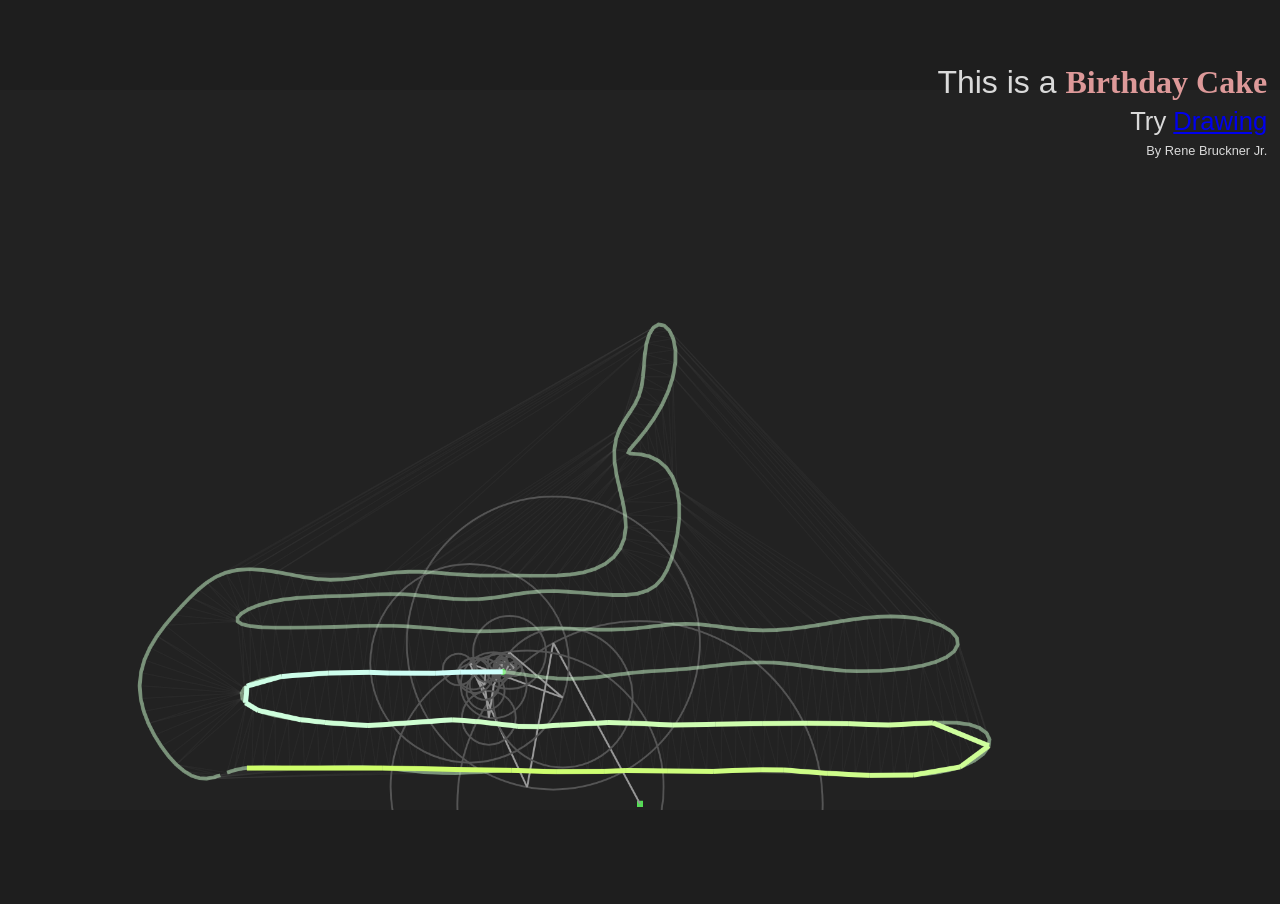
==== commit 0882b50c: "added url to desmos dft" ====
--- a/FFTBDay.html
+++ b/FFTBDay.html
@@ -58,7 +58,7 @@
 	</style>
 </head>
 <body>
-	<p id="thisIsACake">This is a <strong style="font-family: serif;color:#D99;">Birthday Cake</strong><br><span style="font-size: 0.8em;">Try Drawing</span><br><sup style="font-size: 0.4em;">By Rene Bruckner Jr.</sup></p>
+	<p id="thisIsACake">This is a <strong style="font-family: serif;color:#D99;">Birthday Cake</strong><br><span style="font-size: 0.8em;">Try <a href="https://www.desmos.com/calculator/pgguswx2pc">Drawing</a></span><br><sup style="font-size: 0.4em;">By Rene Bruckner Jr.</sup></p>
 
 <script>
 
